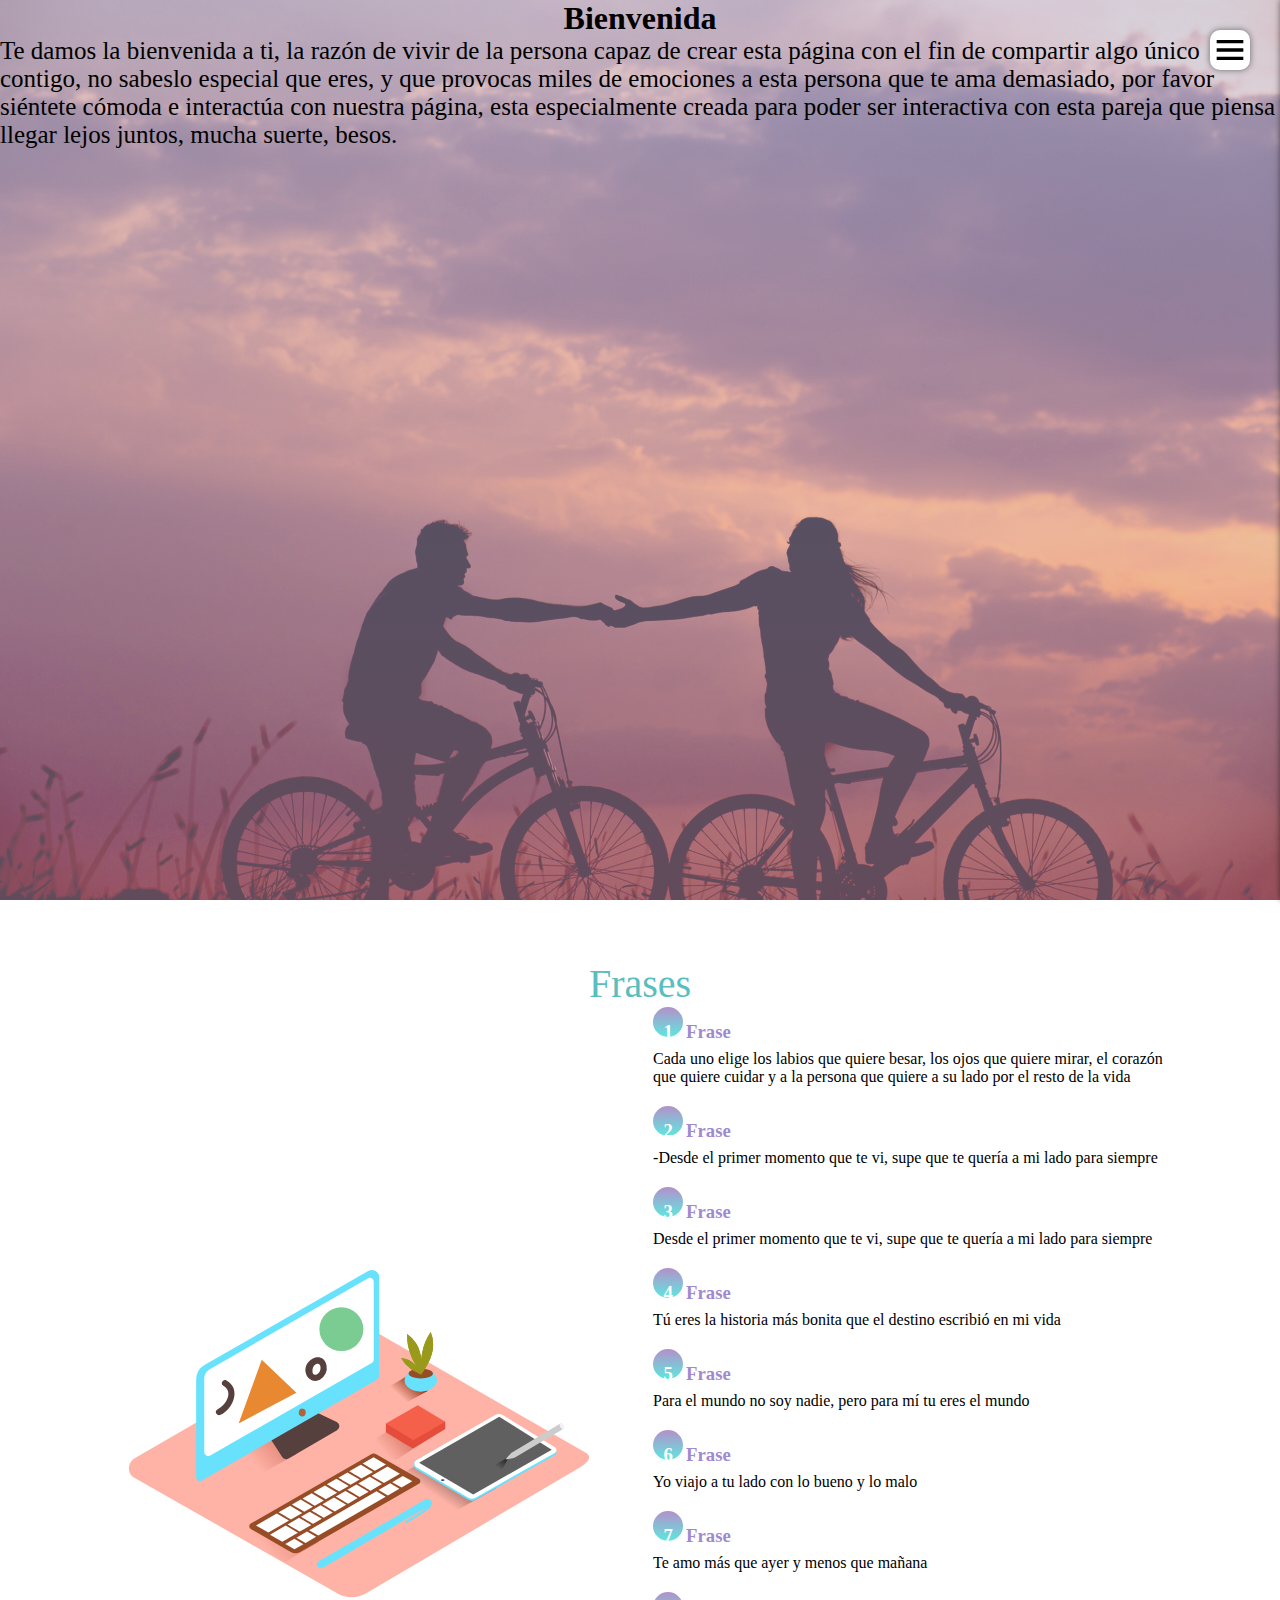
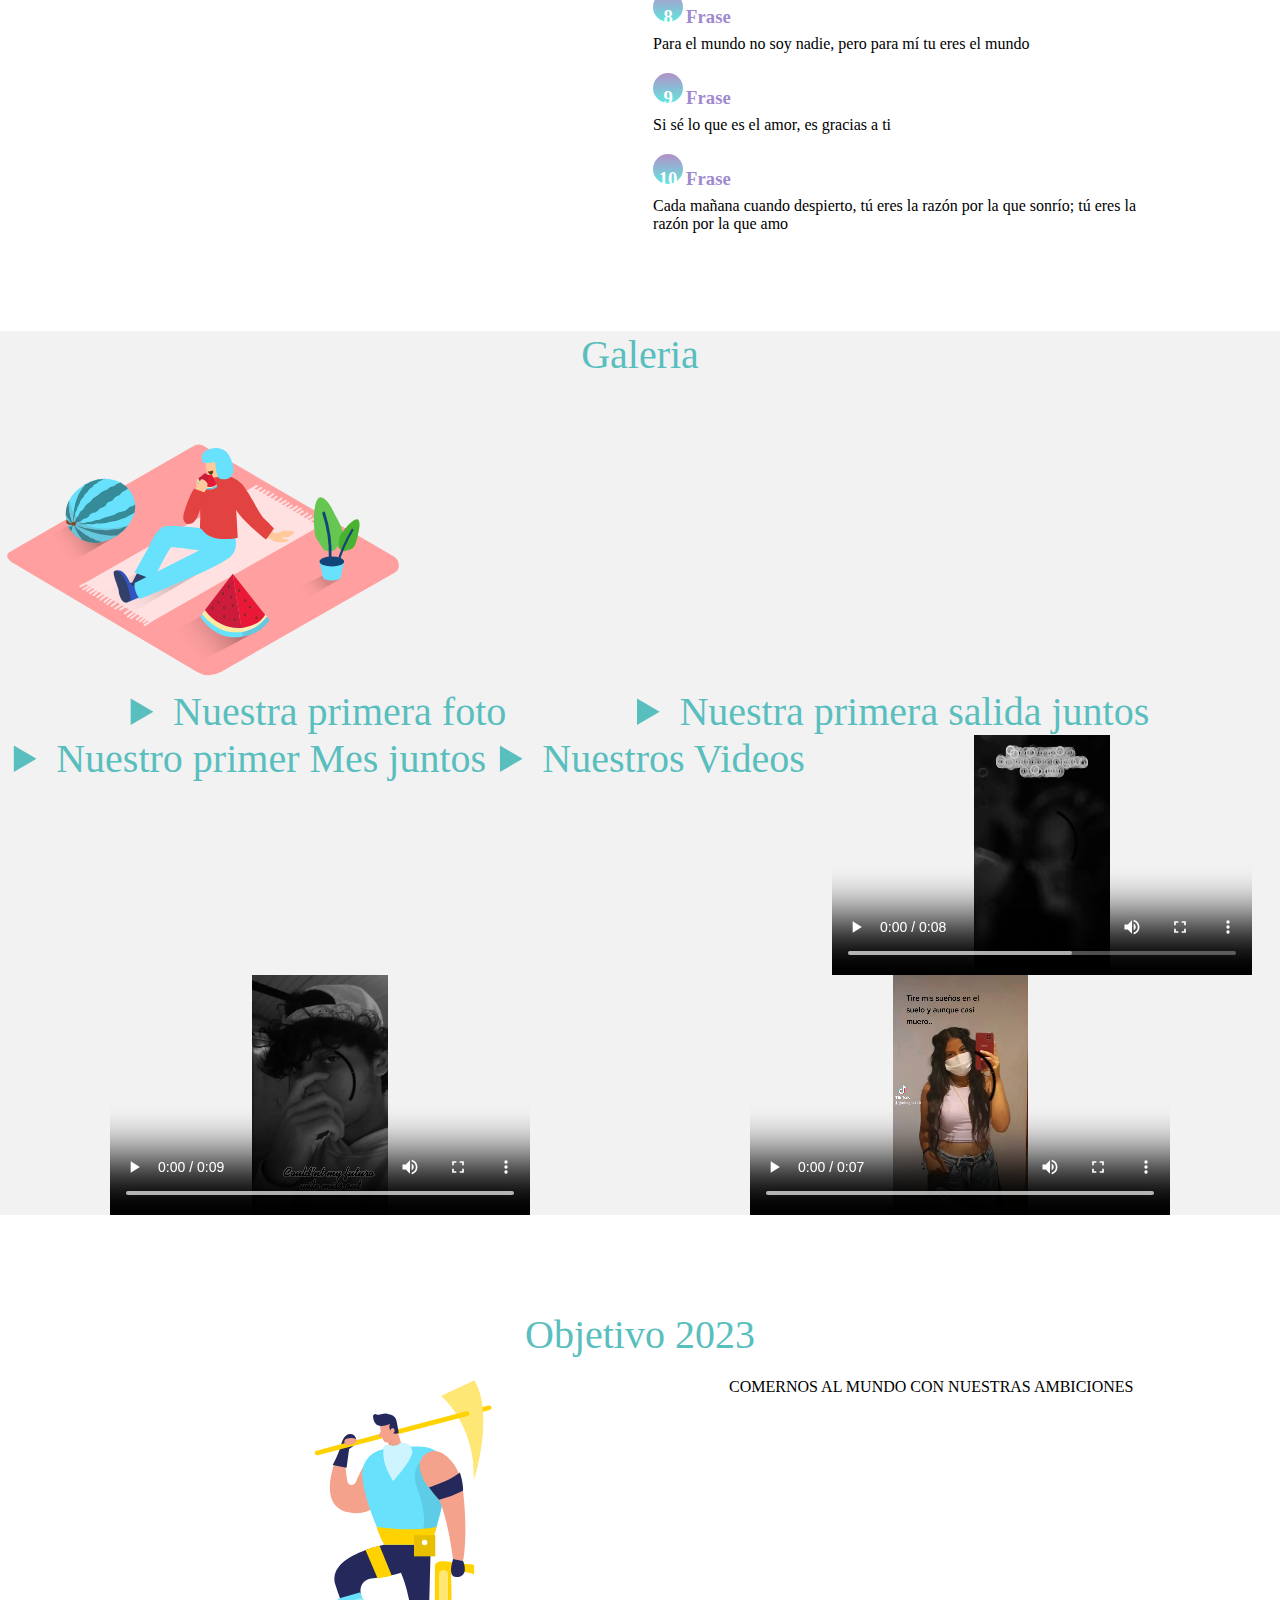
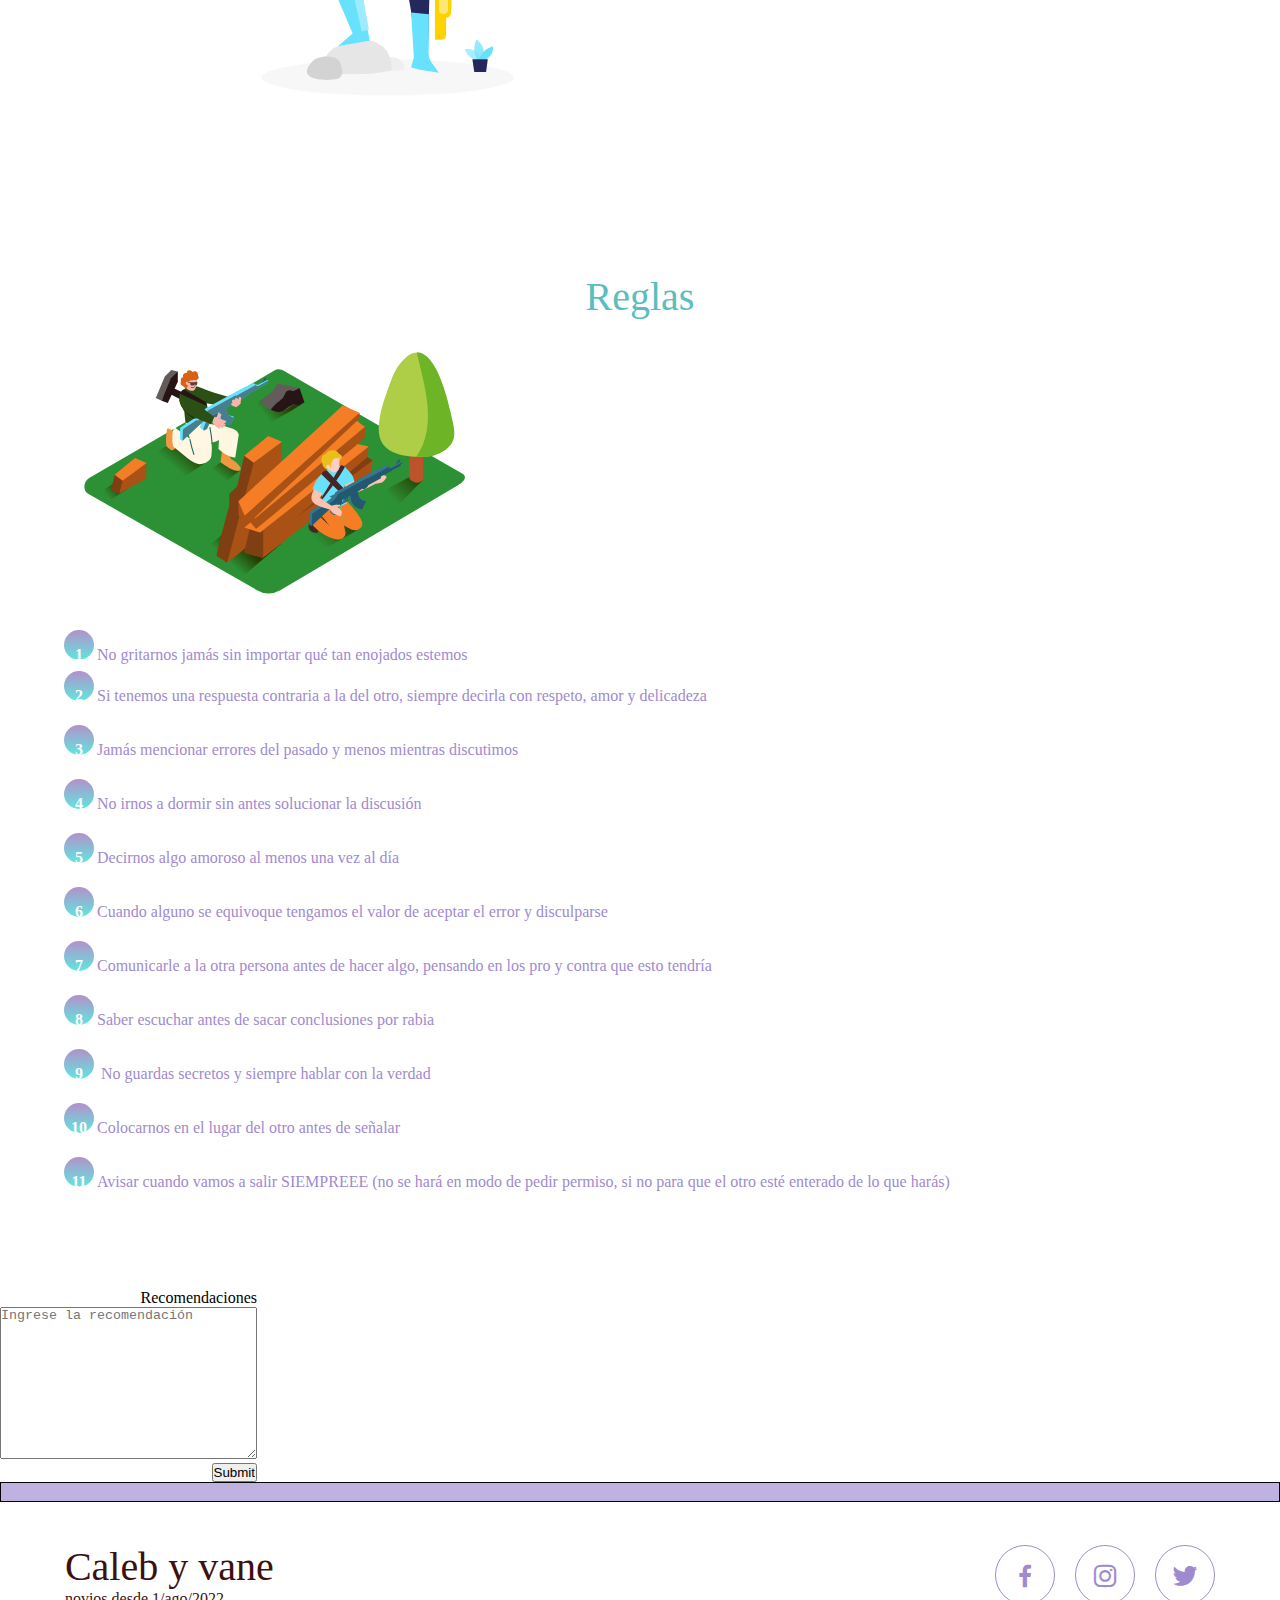
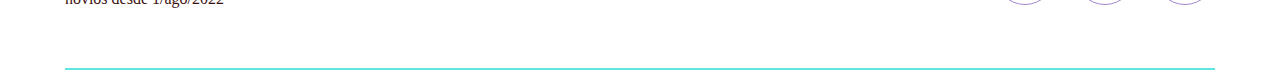
==== pagina.html @ 6cc87420 "mi primera pagina web" ====
<!DOCTYPE html>
<html lang="es">

<head>
    <title>Lo Provocado Por El Amor</title>
    <link rel="stylesheet" href="Css/styles.css">
    <link href='https://unpkg.com/boxicons@2.1.4/css/boxicons.min.css' rel='stylesheet'>
</head>

<body>
<!-- Nombre de la pagina-->
<header class="header" id="inicio">
<img src="img\menu.svg" alt="" class="menu">
<nav class="menu-navegacion ">
    
    <a href="#frases" data-text="frases">Frases</a>
    <a href="#fotos" data-text="Fotos">Fotos</a>
    <a href="#objetivos" data-text="objetivos">Objetivos</a>
    <a href="#reglas" data-text="reglas">Reglas</a>     
</nav>
<!-- Introduccion a la pagina-->  
<div class="contenedor-head" >
<h1 >Bienvenida</h1>
<p  class="copy">Te damos la bienvenida a ti, la razón de vivir de la persona capaz de crear esta página con el fin de compartir algo único contigo, no sabeslo especial que eres, y que provocas miles de emociones a esta persona que te ama demasiado, por favor siéntete cómoda e interactúa con nuestra página, esta especialmente creada para poder ser interactiva con esta pareja que piensa llegar lejos juntos, mucha suerte, besos. </p>
</div>     
</header>
<main>
    <section class="contenedor" id="frases">
        <h2 class="subtitulo"> Frases</h2>
<div class="contenedor-frases" >
        <img src="img\escritorio.svg" alt="">
        <div class="checklist-servidor">
            <div class="service">
                <h3 class="n-service"><span class="number">1</span>Frase</h3>
                <p>Cada uno elige los labios que quiere besar, los ojos que quiere mirar, el corazón que quiere cuidar y 
                a la persona que quiere a su lado por el resto de la vida</p>
            </div>
            <div class="service">
                <h3 class="n-service"><span class="number">2</span>Frase</h3>
                <p>-Desde el primer momento que te vi, supe que te quería a mi lado para siempre</p>
            </div>
            <div class="service">
                <h3 class="n-service"><span class="number">3</span>Frase</h3>
                <p>Desde el primer momento que te vi, supe que te quería a mi lado para siempre</p>
            </div>
            <div class="service">
                <h3 class="n-service"><span class="number">4</span>Frase</h3>
                <p>Tú eres la historia más bonita que el destino escribió en mi vida</p>
            </div>
            <div class="service">
                <h3 class="n-service"><span class="number">5</span>Frase</h3>
                <p>Para el mundo no soy nadie, pero para mí tu eres el mundo</p>
            </div>
            <div class="service">
                <h3 class="n-service"><span class="number">6</span>Frase</h3>
                <p>Yo viajo a tu lado con lo bueno y lo malo</p>
            </div>
            <div class="service">
                <h3 class="n-service"><span class="number">7</span>Frase</h3>
                <p>Te amo más que ayer y menos que mañana</p>
            </div>
            <div class="service">
                <h3 class="n-service"><span class="number">8</span>Frase</h3>
                <p>Para el mundo no soy nadie, pero para mí tu eres el mundo</p>
            </div>
            <div class="service">
                <h3 class="n-service"><span class="number">9</span>Frase</h3>
                <p>Si sé lo que es el amor, es gracias a ti</p>
            </div>
            <div class="service">
                <h3 class="n-service"><span class="number">10</span>Frase</h3>
                <p>Cada mañana cuando despierto, tú eres la razón por la que sonrío; tú eres la razón por la que amo</p>
            </div>
            
        </div>
</div>  
    </section>
<br>
    <section class="galery" id="portafolio">
        <h3 id="fotos" class="subtitulo">Galeria</h3>
        <img src="img\fotos.svg" alt="">
        <div class="subtitulo" id=" fotos">
            <div class="contenedor-fotos">
                <article class=>
                <details>
                <summary class="subtitulo"> Nuestra primera foto</summary>
                <img src="img\Img1.png" alt="" class="img-fotos"
                />
                </details>
                </article>
                <article class="post">
                    <details>  
                <summary class="subtitulo">Nuestra primera salida juntos</summary>
                <img src="img/img2.jpg" class="img-fotos"
                
                />
                </details>
                </article>
                <article class="post">
                <details>
                <summary class="subtitulo">Nuestro primer Mes juntos</summary>
                <img src="img/img4.jpg" class="img-fotos"/> 
                <img src="img/img3.jpg"class="img-fotos"
                /> 
                </details>
                </article>
                <article class="post">
                <details>
                <summary class="subtitulo">Nuestros Videos</summary> 
                
                    <video controls width="420" height="240">
                    <source src="/videos/edit1.mp4" type="video/mp4" />
                    <source src="/videos/edit1.wbm" type="video/webm" />
                    <source src="/videos/edit1.ogv" type="video/ogg" />
                    <img src="default.png" alt="Video no soportado" />
                    Su navegador no soporta este formato de video.
                    </video> 
                </article>
                    <br>
                    <video controls width="420" height="240">
                        <source src="/videos/edit2.mp4" type="video/mp4" />
                        <source src="/videos/edit2.wbm" type="video/webm" />
                        <source src="/videos/edit2.ogv" type="video/ogg" />
                        <img src="default.png" alt="Video no soportado" />
                    </video>
                </article>   
                    <br>
                    <video controls width="420" height="240">
                        <source src="/videos/edit3.mp4" type="video/mp4" />
                        <source src="/videos/edit3.wbm" type="video/webm" />
                        <source src="/videos/edit3.ogv" type="video/ogg" />
                        <img src="default.png" alt="Video no soportado" />
                    </video>
                </article> 
                    <br>
                    <video controls width="420" height="240">
                        <source src="/videos/edit4.mp4" type="video/mp4" />
                        <source src="/videos/edit4.wbm" type="video/webm" />
                        <source src="/videos/edit4.ogv" type="video/ogg" />
                        <img src="default.png" alt="Video no soportado" />
                    </video>
                </article>   
                </details>

            </div>

        </div>

    </section>
<br>
<section class="imagen-light">
<img src="img\cerrar.svg" alt="" class="cerrar">
<img src="" alt="" class="agregar-imagen">
    </section>
<br>
<section class="contenedor" id="alcanzar">
    <h3 id="objetivos" class="subtitulo">Objetivo 2023</h3>
    <div class="contenedor-objetivo">
        <img src="img\objetivo.svg" alt="">
        <div >
        <p>
            COMERNOS AL MUNDO CON NUESTRAS AMBICIONES
        </p>
        </div>
    </div>

    </section>
<br>
    <section class="contenedor" id="reglas">
        <h2 class="subtitulo"> Reglas</h2>
        <img src="img\Reglas.svg" alt="">
        <div class="contenedor-regalas">
            <p class="n-reglas"><span class="number">1</span>No gritarnos jamás sin importar qué tan enojados estemos  </p>
        </div>
        <div class="reglas">
            <p class="n-reglas"><span class="number">2</span>Si tenemos una respuesta contraria a la del otro, siempre decirla con respeto, amor y delicadeza</p>
        </div>
        <div class="reglas">
            <p class="n-reglas"><span class="number">3</span>Jamás mencionar errores del pasado y menos mientras discutimos </p>
        </div>
        <div class="reglas">
            <p class="n-reglas"><span class="number">4</span>No irnos a dormir sin antes solucionar la discusión</p>
        </div>
        <div class="reglas">
            <p class="n-reglas"><span class="number">5</span>Decirnos algo amoroso al menos una vez al día </p>
        </div>
        <div class="reglas">
            <p class="n-reglas"><span class="number">6</span>Cuando alguno se equivoque tengamos el valor de aceptar el error y disculparse </p>
        </div>
        <div class="reglas">
            <p class="n-reglas"><span class="number">7</span>Comunicarle a la otra persona antes de hacer algo, pensando en los pro y contra que esto tendría </p>
        </div>
        <div class="reglas">
            <p class="n-reglas"><span class="number">8</span>Saber escuchar antes de sacar conclusiones por rabia </p>
        </div>
        <div class="reglas">
            <p class="n-reglas"><span class="number">9</span> No guardas secretos y siempre hablar con la verdad</p>
        </div>
        <div class="reglas">
            <p class="n-reglas"><span class="number">10</span>Colocarnos en el lugar del otro antes de señalar </p>
        </div>
        <div class="reglas">
        <p class="n-reglas"><span class="number">11</span>Avisar cuando vamos a salir SIEMPREEE (no se hará en modo de pedir permiso, si no para que el otro esté enterado de lo que harás)</p>
        </div>
    </section>
<br>
    <form action="/formulario" method="post">
        <label for="recomendacion">Recomendaciones</label>
        <br>
        <textarea name="recomendacion" placeholder="Ingrese la recomendación" id="recomendacion" cols="30" rows="10"></textarea>
        <br>
        <input type="submit">
    </form>

</main>



<!-- Pie de foto-->
<footer id="contacto">
    <div class="contenedor footer-content">
        <div class="contact-us">
            <h2 class="brand">Caleb y vane</h2>
            <p>novios desde 1/ago/2022</p>
        </div>
        <div class="social-media">
<a href="*/" class="social-media-icon">
<i class='bx bxl-facebook'></i>
</a>
<a href="*/" class="social-media-icon">
<i class='bx bxl-instagram' ></i>
</a>
<a href="*/" class="social-media-icon">
<i class='bx bxl-twitter'></i>
</a>
        </div>
    </div>
    <div class="line"></div>
</footer>
<script src="js/menu.js"></script>
<script src="js/lightbox.js"></script>
</body>

</html>
---- Css/styles.css ----
body{
    background-image: url(https://thumbs.dreamstime.com/b/fondo-para-el-dise%C3%B1o-gr%C3%A1fico-forma-del-modelo-al-azar-movimiento-web-y-color-113807045.jpg);
    padding: 0;
    margin: 0;
} 
/* Footer*/ 
footer{
    background:rgba(159, 138, 208, 0.664) ;
    padding-bottom: 0.1px;
    display: inline-block;
    bottom: 0;
    width: 100%;
    height: 20px;
    border: 1px solid #000;
}
.footer-content{
    display: flex;
    justify-content: space-between;
    align-items: center;
    flex-wrap: wrap;
    padding-top: 60px;
    padding-bottom: 40px;
}
.contact-us{
    width: 40%;
    color: rgb(61, 16, 16);
}
.brand{
    font-weight: 500;
    font-size: 40px;
}
.brand+p{
    font-weight: 500; 
}
.social-media{
    width: 50%;
    display: flex;
    justify-content: flex-end;
}
.social-media-icon{
    display: inline-block;
    margin-left: 20px;
    width:60px ;
    height: 60px;
    border: 1px solid #9f8ad0;
    border-radius: 50%;
    text-align: center;
    color: #9f8ad0;
}
.social-media-icon :hover{
    background: #5ee7df;
    color: #5ee7df;
}
.social-media-icon i{
    font-size: 30px;
    line-height: 60px;
}
.line{
    width: 90%;
    max-width: 1200px;
    margin: 0 auto;
    height: 2px;
    background: #5ee7df;
    margin-bottom: 60px; 
}
form{
    text-align: right;
    float: left;
}
*{
margin: 0;
padding: 0;
box-sizing: border-box;
}
.contenedor{
    width: 90%;
    max-width: 1200px;
    overflow: hidden;
    margin: auto;
    padding: 60px 0;
}
header{
    height: 100vh;  
    background-image: linear-gradient(to top, rgba(251, 194, 235, 0.39) 0%, #a6c0ee73 100%),url(../img/iniciopa.jpg);
    background-repeat: no-repeat;
    background-size: cover;
    background-attachment: fixed;
    background-position: center;
}
.contenedor-head{
    display: flex;
    justify-content: space-evenly;
    align-items: center;
    flex-wrap: wrap;
}
.head{
text-align: center;
padding: 0;
height: 100%;
display: flex;
justify-content:center ;
align-items: center;
}
.menu{
    z-index: 10;
    position: fixed;
    top: 30px;
    right: 30px;
    background: #fff;
    width: 40px;
    cursor: pointer;
    border-radius: 10px;
    box-shadow: 0 0 6px rgb(0, 0, 0, .5);
}
.menu-navegacion{
    position: fixed;
    top: 0;
    right: 0;
    width: 30vw;
    height: 100%;
    background-image: linear-gradient(to top, rgba(152, 144, 227, 0.507) 0%, #b1f4cf59 100%);
    flex-direction: column;
    display: flex;
    justify-content: space-evenly;
    align-items: center;
    transition: transform .3s ease-in-out ;
    transform: translate(100%);
    box-shadow: 0 0 6px rgb(0, 0, 0, .5);
}
.spread{
    transform: translate(0);
}


.menu-navegacion a{
    color: rgb(96, 21, 156);
    text-decoration: none;

}
.titulo{
    font-size: 60px;
    margin-bottom: 15opx;
    
}
.copy{
    font-weight: 300;
    font-size: 25px;
}

.subtitulo{
    text-align: center;
    font-weight: 300;
    color: rgb(89, 190, 190);
    font-size: 40px;
}
/* Frases*/

.contenedor-frases{
    display: flex;
    justify-content: space-evenly;
    align-items: center;
    flex-wrap: wrap;
}
.contenedor-frases img{
    width: 500px;
}
.checklist-servidor{
width: 45%;
}
.service{
    margin-bottom: 20px;

}
.n-service{
    margin-bottom: 7px;
    color: #9f8ad0;
}
.cerrar{
    position: absolute;
    top: 15px;
    right: 15px;
    width: 40px;
    cursor: pointer;
}
/* Reglas*/ 
.reglas{
    margin-bottom: 20px; 
}
.n-reglas{
    margin-bottom: 7px;
    color: #9f8ad0;
}
.number{
    display: inline-block;
    background-image: linear-gradient(to top, #5ee7df 0%, #b490ca 100%);
    width: 30px;
    height: 30px;
    color: #fff;
    text-align: center;
    border-radius: 50px;
    font-weight: 700;
    line-height: 50px;
    margin-right: 3px;
}


/* imagenes*/ 
.galery{
    background: #f2f2f2;

}
.contenedor-fotos{
display: flex;
justify-content: space-evenly;
flex-wrap: wrap;
}
.contenedor-fotos img{
    width: 30%;
    display: block;
    margin-bottom: 15px;
    box-shadow: 0 0 6px rgb(0, 0, 0, .5);
    cursor: pointer;
}
.imagen-light{
    position: fixed;
    background: rgb(0, 0, 0, .5);
    width: 100%;
    height: 100%;
    top: 0;
    left: 0;
    display: flex;
    justify-content: center;
    align-items: center;
    transform: translate(100%);
    transition: transform .2s ease-in-out;

}
.show{
    transform: translate(0);
}
.agregar-imagen{
    object-fit: cover;
    width: 60%;
    border-radius: 10px;
    transform: scale(0);
    transition: transform .3s .2s;
}
.img-fotos{
object-fit: cover;
width: 30%;
display: block;
margin-bottom: 15px;
box-shadow: 0 0 6px rgb(0, 0, 0, .5);
cursor: pointer;
}
.showImage{
    transform: scale(1);
}
/* Objetivos*/ 
.contenedor-objetivo{
display: flex;
justify-content: space-evenly;
flex-wrap: wrap;
}
.contenedor-objetivo img{
    width: 500px;
    text-align: center;
}
.contenedor-objetivo p{
    display: inline-block;
    margin-top: 20px;
    width: 100%;
    font-weight: 400;
}

@media screen and(max-width:800px) {
    .menu-navegacion{
        width: 50vw;
    }
    .titulo{
        font: size 40px; ;

    }
    .contenedor-frases img{
        width: 40%;
        margin-bottom: 40px;
    }
    .checklist-servidor{
        width: 80%;
    }
    .service{
        margin-bottom: 30px;
    }
    .agregar-imagen{
        width: 30%;
    }
    .img-fotos{
        width: 45%;
    }
    .contenedor-objetivo{
        width:80% ;
    }
    .contenedor-frases{
        width: 50%;
    }
    .footer-content{
    justify-content: center;
    }
    .social-media{
        width: 80%;
        justify-content: space-evenly;

    }
    .social-media i{
        margin-left: 0;

    }
    .social-media-icon{
        margin-left: 0;
    }
    .contact-us{
        text-align: center;
        width: 80%;
        margin-bottom: 40px;
    }
}
@media screen and(max-width: 500px) {
    .menu-navegacion{
        width: 65vw;
    }
    .menu{
    top: 20px;
    right: 20px; 
    }
    .titulo{
        font: size 30px;;
    }
    .agregar-imagen{
        width: 95%;
    }
    .img-fotos{
        width: 95%;
    }
    .social-media{
        width: 100%;
    }
    .contact-us{
        width: 90%;
    }
}
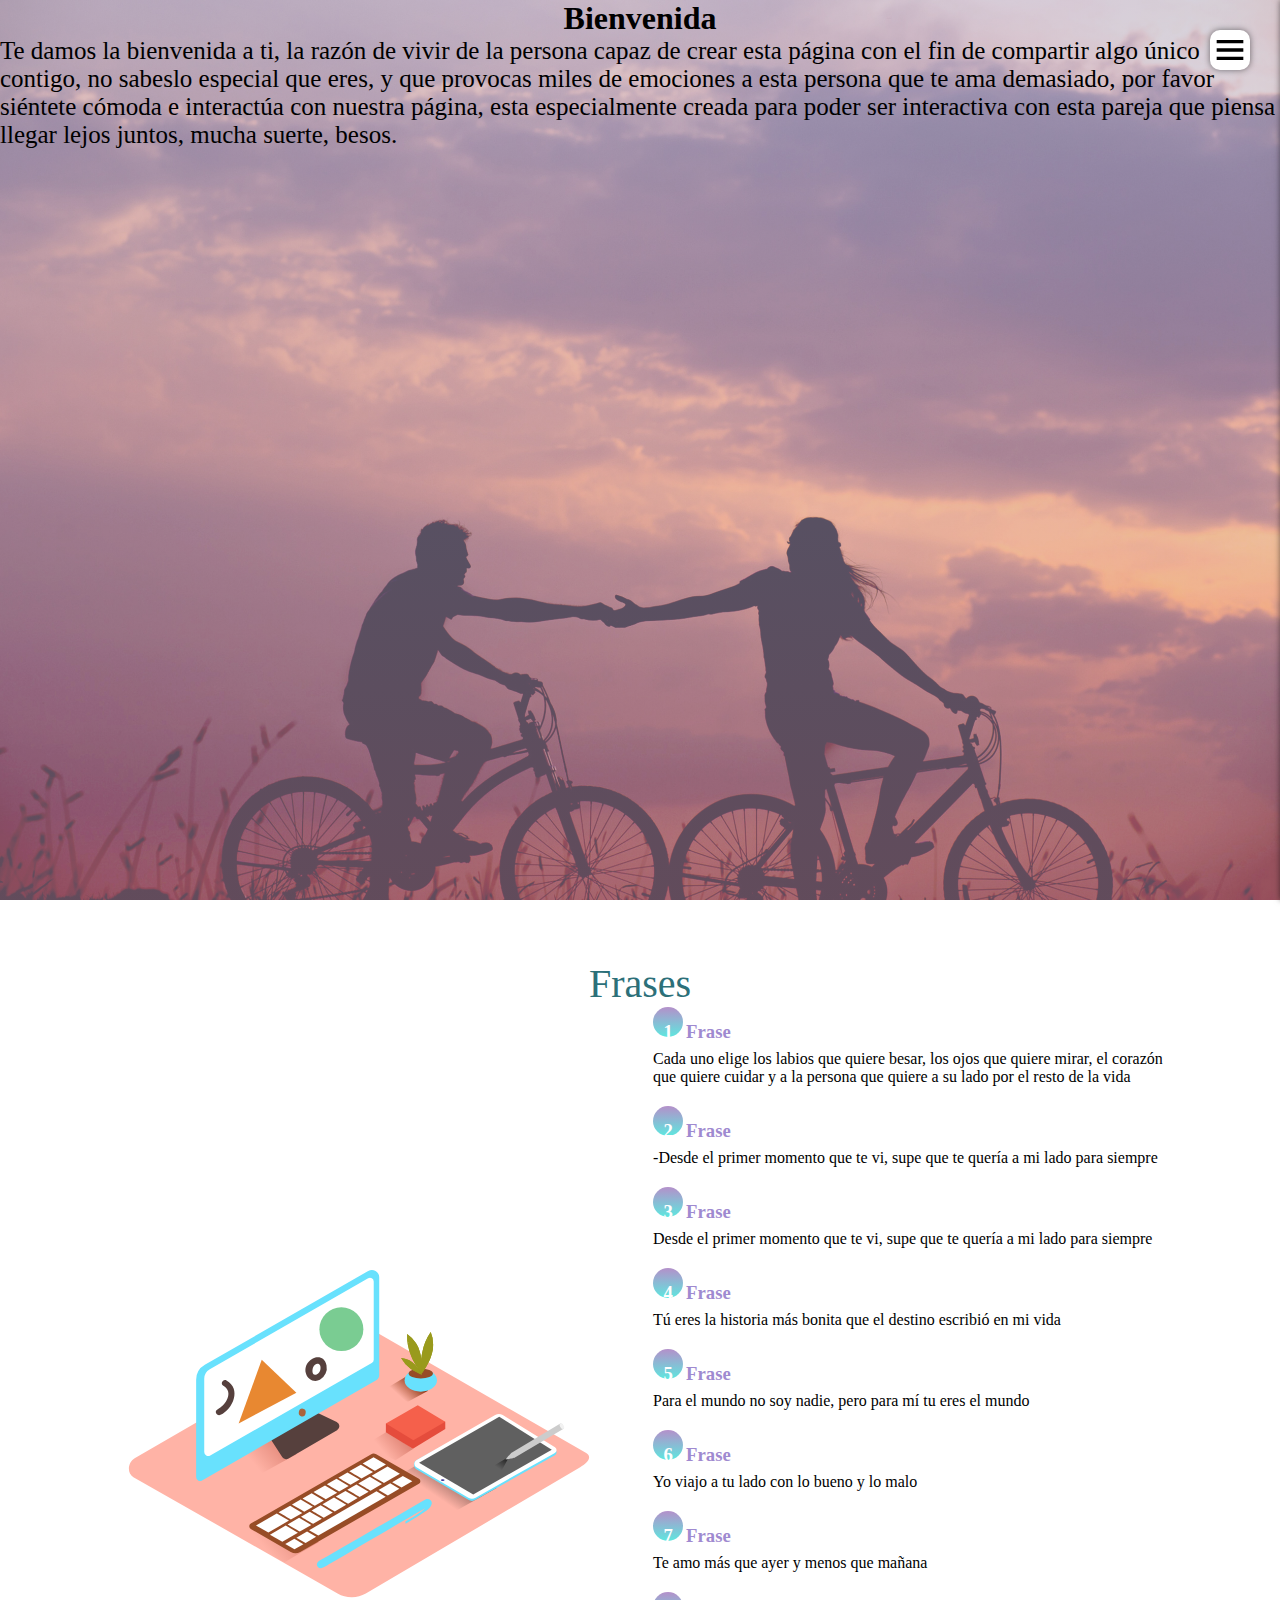
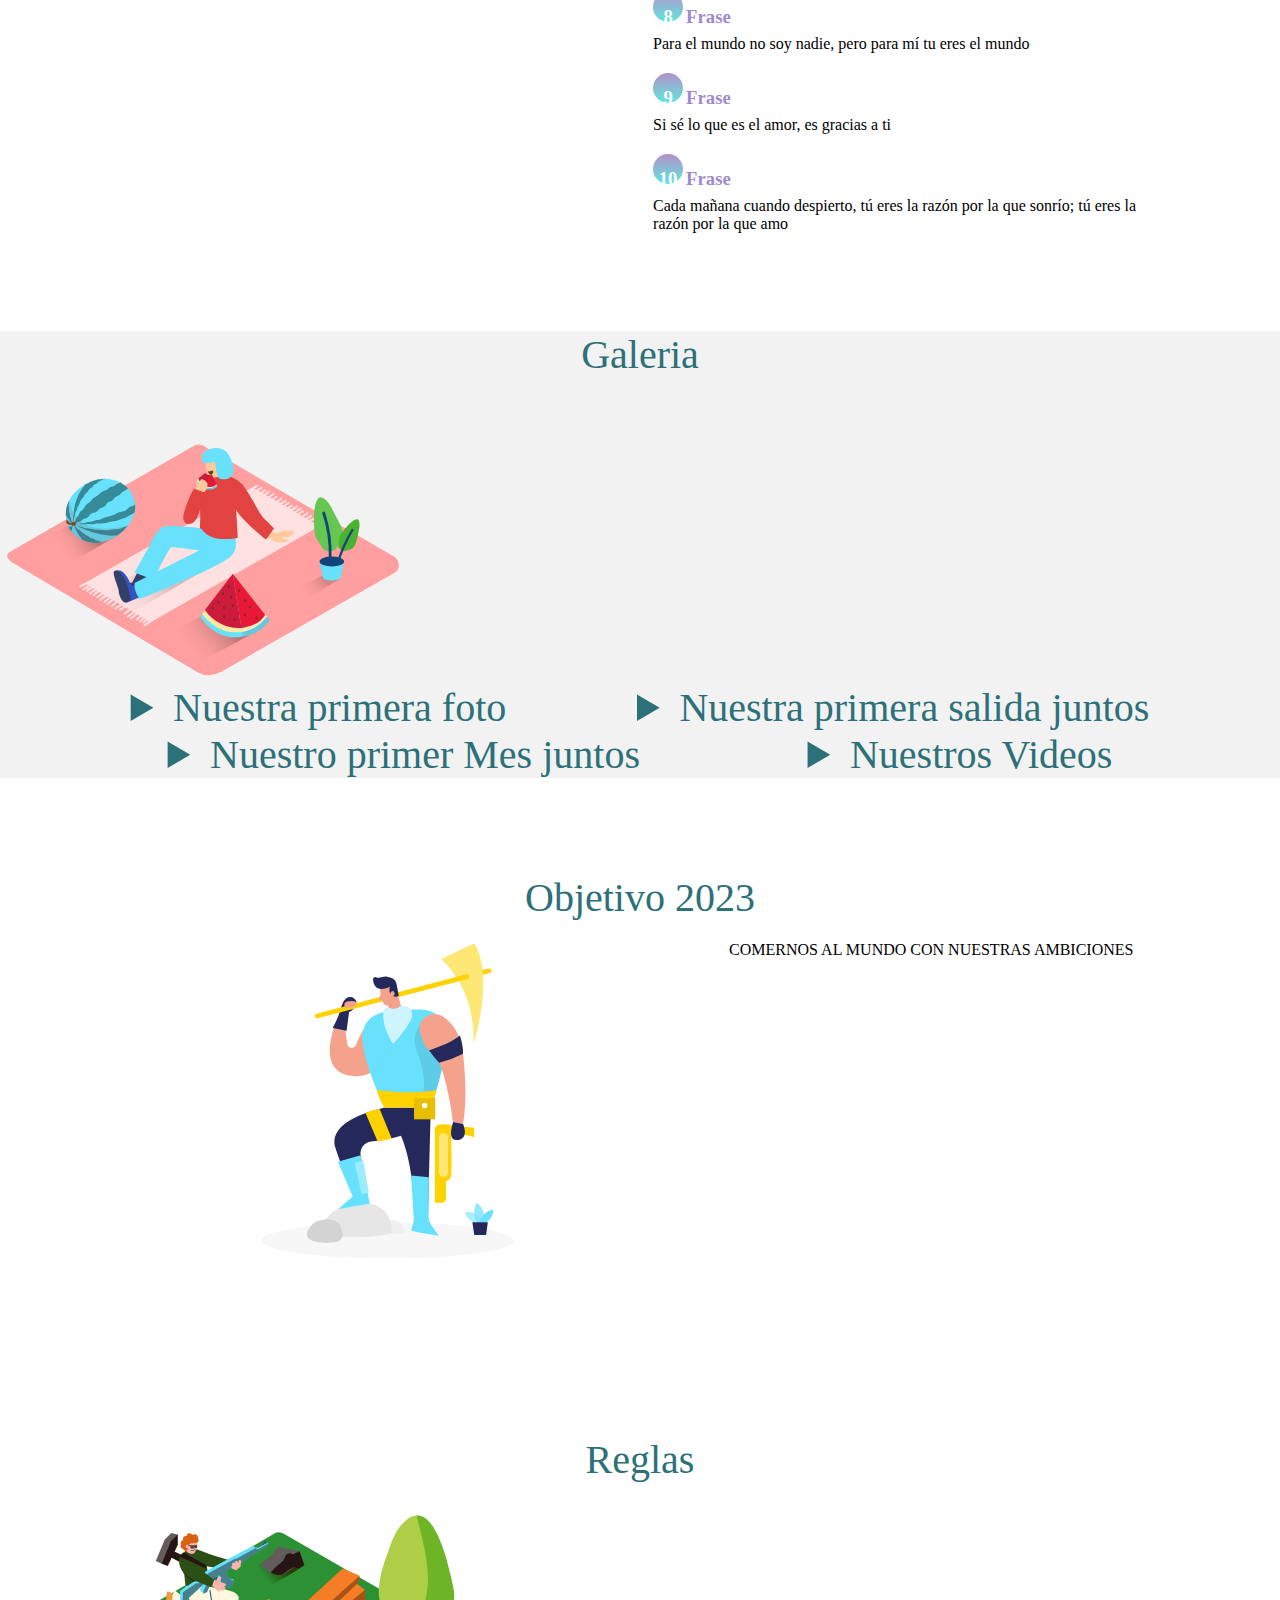
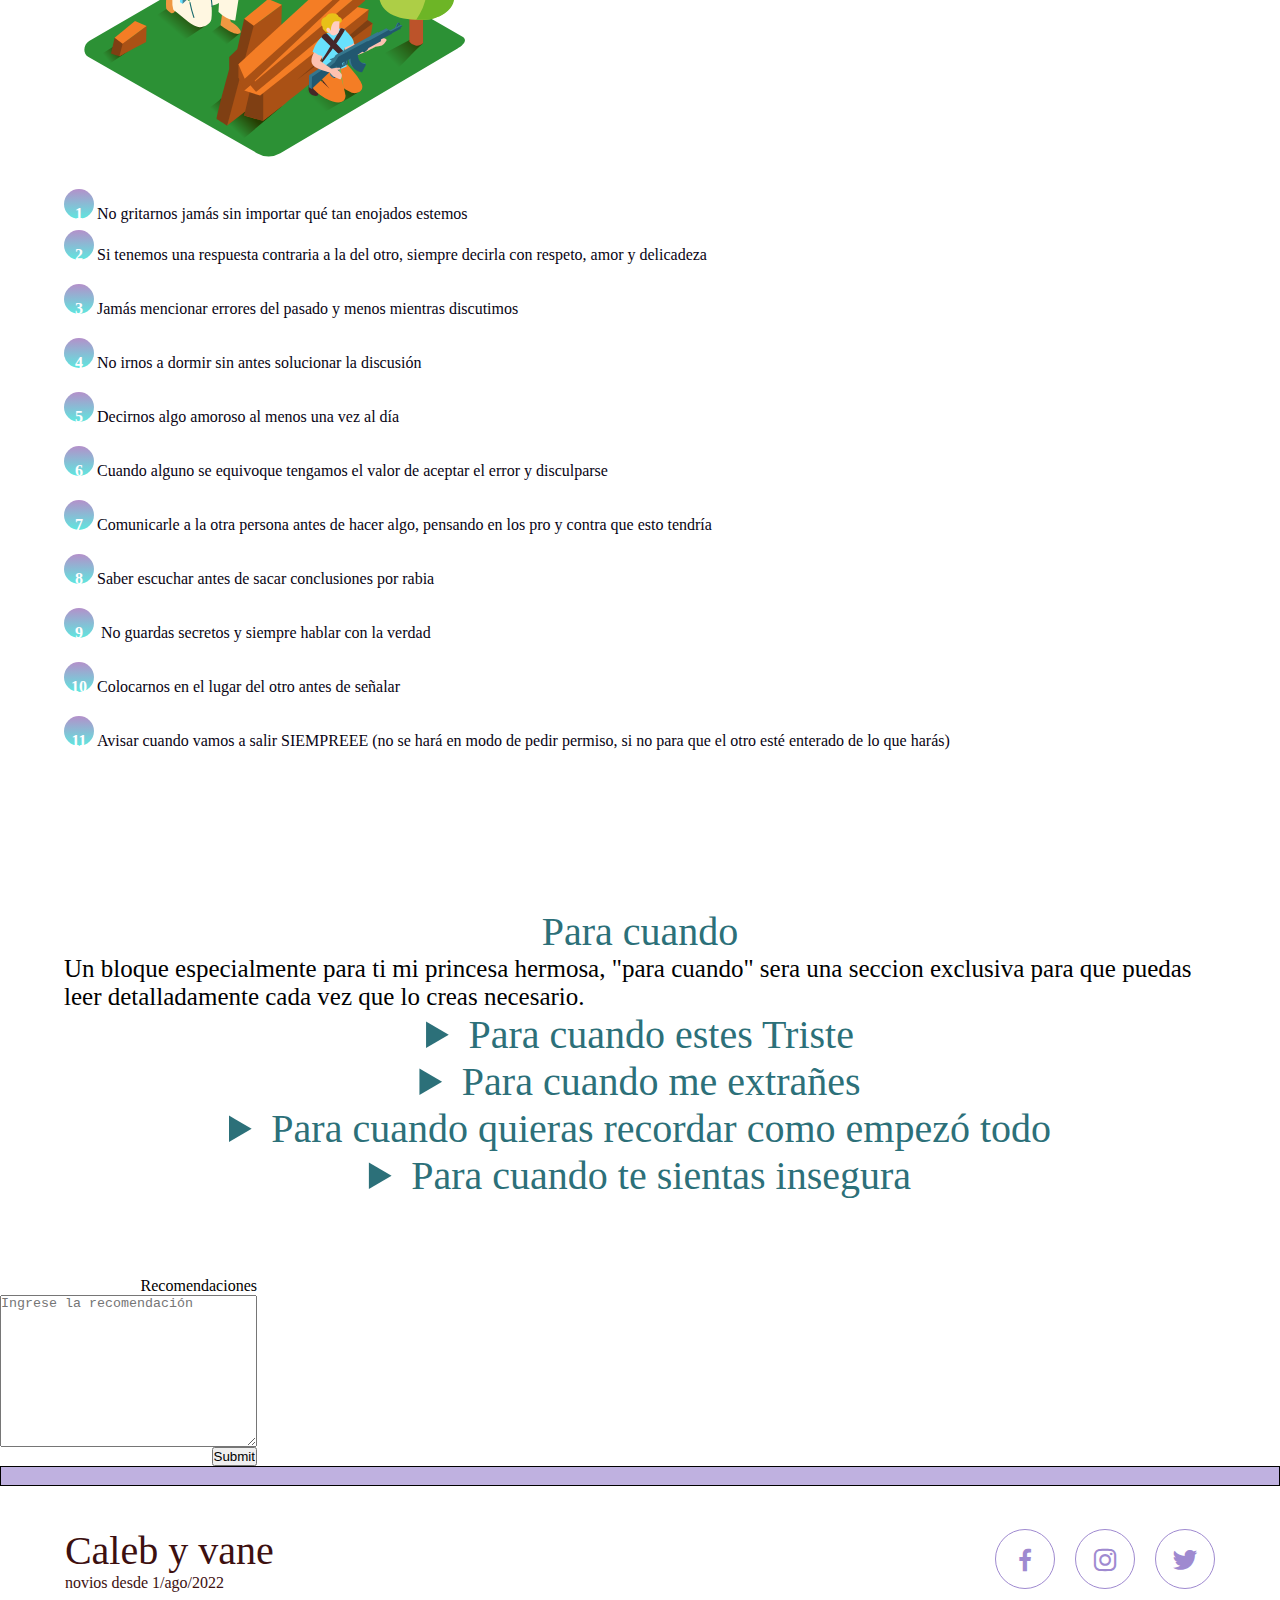
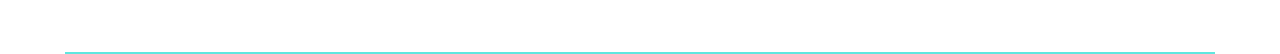
==== commit 2e4a17d1: "esto es lo nuevo" ====
--- a/pagina.html
+++ b/pagina.html
@@ -1,6 +1,5 @@
-<!DOCTYPE html>
-<html lang="es">
-
+<!DOCTYPE html PUBLIC "-//W3C//DTD XHTML 1.0 Transitional//EN" "http://www.w3.org/TR/xhtml1/DTD/xhtml1-transitional.dtd">
+<html xmlns="http://www.w3.org/1999/xhtml">
 <head>
     <title>Lo Provocado Por El Amor</title>
     <link rel="stylesheet" href="Css/styles.css">
@@ -17,6 +16,7 @@
     <a href="#fotos" data-text="Fotos">Fotos</a>
     <a href="#objetivos" data-text="objetivos">Objetivos</a>
     <a href="#reglas" data-text="reglas">Reglas</a>     
+    <a href="#cuando" data-text="cuando">Para Cuando</a>     
 </nav>
 <!-- Introduccion a la pagina-->  
 <div class="contenedor-head" >
@@ -108,36 +108,30 @@
                 <details>
                 <summary class="subtitulo">Nuestros Videos</summary> 
                 
-                    <video controls width="420" height="240">
-                    <source src="/videos/edit1.mp4" type="video/mp4" />
-                    <source src="/videos/edit1.wbm" type="video/webm" />
-                    <source src="/videos/edit1.ogv" type="video/ogg" />
-                    <img src="default.png" alt="Video no soportado" />
-                    Su navegador no soporta este formato de video.
+                    <video class="video" controls width="420" height="240">
+                    <source src="edit1.mp4" type="video/mp4" />
+                    <source src="edit1.wbm" type="video/webm" />
+                    <source src="edit1.ogv" type="video/ogg" />
                     </video> 
-                </article>
+                
                     <br>
-                    <video controls width="420" height="240">
-                        <source src="/videos/edit2.mp4" type="video/mp4" />
-                        <source src="/videos/edit2.wbm" type="video/webm" />
-                        <source src="/videos/edit2.ogv" type="video/ogg" />
-                        <img src="default.png" alt="Video no soportado" />
+                    <video class="video" controls width="420" height="240">
+                        <source src="/edit2.mp4" type="video/mp4" />
+                        <source src="/edit2.wbm" type="video/webm" />
+                        <source src="/edit2.ogv" type="video/ogg" />
+                    </video class="video" > 
+                    <br>
+                    <video class="video" controls width="420" height="240">
+                        <source src="/edit3.mp4" type="video/mp4" />
+                        <source src="/edit3.wbm" type="video/webm" />
+                        <source src="/edit3.ogv" type="video/ogg" />
                     </video>
-                </article>   
+                
                     <br>
-                    <video controls width="420" height="240">
-                        <source src="/videos/edit3.mp4" type="video/mp4" />
-                        <source src="/videos/edit3.wbm" type="video/webm" />
-                        <source src="/videos/edit3.ogv" type="video/ogg" />
-                        <img src="default.png" alt="Video no soportado" />
-                    </video>
-                </article> 
-                    <br>
-                    <video controls width="420" height="240">
-                        <source src="/videos/edit4.mp4" type="video/mp4" />
-                        <source src="/videos/edit4.wbm" type="video/webm" />
-                        <source src="/videos/edit4.ogv" type="video/ogg" />
-                        <img src="default.png" alt="Video no soportado" />
+                    <video class="video" controls width="420" height="240">
+                        <source src="/edit4.mp4" type="video/mp4" />
+                        <source src="/edit4.wbm" type="video/webm" />
+                        <source src="/edit4.ogv" type="video/ogg" />
                     </video>
                 </article>   
                 </details>
@@ -201,6 +195,40 @@
         </div>
         <div class="reglas">
         <p class="n-reglas"><span class="number">11</span>Avisar cuando vamos a salir SIEMPREEE (no se hará en modo de pedir permiso, si no para que el otro esté enterado de lo que harás)</p>
+        </div>
+    </section>
+<br>
+    <section class="contenedor">
+        <h2  class="subtitulo" id="cuando">Para cuando </h2>
+        <p class="copy"  >Un bloque especialmente para ti mi princesa hermosa, "para cuando" sera una seccion exclusiva para que puedas leer detalladamente cada vez que lo creas necesario.</p>
+        <div class="contenedor-Cuando" >
+            <article>
+                <details>
+                    <summary class="subtitulo">Para cuando estes Triste</summary>
+                    <p class="copy" >Recuerda que para Caleb Manuel eres lo mejor que le ha podido pasar en lo que lleva en su vida, sí, no le gusta mencionar su nombre, pero el hecho de que tu a veces los digas haces que le agarre un poco de cariño,si TÚ pequeña consentida, eres tan preciosa, consentida, tan... no se, cuando se trata de describirtees algo muy complejo porque resulta que la perfeccion que irradias es tan incompresible, pero alegrate porque tal vez eneste momento no estés de la mejor manera, pero recuerda que hay muchas personas que te aman que esperan que te encuentres bieny sobre todo la persona que te escribió esto con el unico fin de cuando no esté cerca tuyo puedas leer esto, y no estar bien del todo porque seria mentir, perosi un poco mejor, recuerda que la felicidad tuya es la de el, asi que por favor sonrie mi pequeña vane. </p>
+                </details>
+            </article>
+            <article>
+                <details>
+                    <summary class="subtitulo">Para cuando me extrañes</summary>
+                    <p class="copy" >Piensa que la distancia solo es eso (distancia), es lo unico que nos separará por este momento, aunque no nos tengamos en nuestros brazos,sabes que nos tenemos en nuestros corazones, y que eso no permitirá que lo que tenemos siga creciendo más y más, sí, a mi también me damiedo el caminar sin ti, y pensar que estás lejos, y la ansiedad de no poder tocarte y sentir tu cuerpo con el mio, pero recuerda lo que nos hemospropuesto para superar esto, y que la distancia no es para siempre, pronto nos reiremos de esto y diremos "lo logramos" , asi que animo y prometete a timisma que seguiras caminando conmigo incluso de donde estás. </p>
+                </details>
+            </article>
+            <article>
+                <details>
+                    <summary class="subtitulo">Para cuando quieras recordar como empezó todo</summary>
+                    <img src="/img/Imagen de WhatsApp 2023-01-28 a las 19.13.58.jpg" alt="" class="img-fotos">
+                    <p class="copy" > Mira, estoy muy agradecido que hayas guardado esta imagen, el inicio de la linda historia que estamos escribiendo, quien iba a pensarque todo iba empezar de esa manera, pero que agradecido me siento de la vida que te haya puesto en mi vida, como olvidar cuando te dejé sinpalabras jaja, y como la niña "simple" se fue convirtiendo en la niña amorosa, que cada dia me hace sentir el hombre mas especial en el mundo, a veces siento que arriegarme fue lo mejor que hice, porque no pensé que la niña linda de que aparecia ahi me iba a responder, pero bueno aqui estamos.</p>
+                </details>
+            </article>
+            <article>
+                <details>
+                    <summary class="subtitulo" >Para cuando te sientas insegura</summary>
+                    <p class="copy" >recuerda que para tu novio eres una chica espectacular que cuando está contigo disfruta demasiado el poder verte tal cual como eres, preciosa, con el tamaño perfecto y con un cuerpo que uff,
+yo se que nunca me has querido prometer que te aceptaras como eres, pero con esto subido en esta pagina, cada vez que lo leas vas hacerle entender a tu subconciente que te debes aceptar tal cual como eres, un niña muy inteligente capaz de muchas cosas, yo confio en ti, por favor tu confia en ti misma, te lo he dicho y te lo volveré a decir eres la mejor, procura amarte asi como yo te amo, y cree en ti, que desde cualquier rincon en el mundo en el que me encuentre siempre voy a estar ayudandote en cualquier cosa asi que trabajaremos juntos si es necesario, pero de que juntos logramos que te aceptes, lo haremos.  </p>
+                </details>
+            </article>
+
         </div>
     </section>
 <br>
@@ -239,6 +267,7 @@
 </footer>
 <script src="js/menu.js"></script>
 <script src="js/lightbox.js"></script>
+<script></script>
 </body>
 
 </html>--- a/Css/styles.css
+++ b/Css/styles.css
@@ -150,7 +150,7 @@
 .subtitulo{
     text-align: center;
     font-weight: 300;
-    color: rgb(89, 190, 190);
+    color: rgb(44, 112, 121);
     font-size: 40px;
 }
 /* Frases*/
@@ -188,7 +188,7 @@
 }
 .n-reglas{
     margin-bottom: 7px;
-    color: #9f8ad0;
+    color: #080313;
 }
 .number{
     display: inline-block;
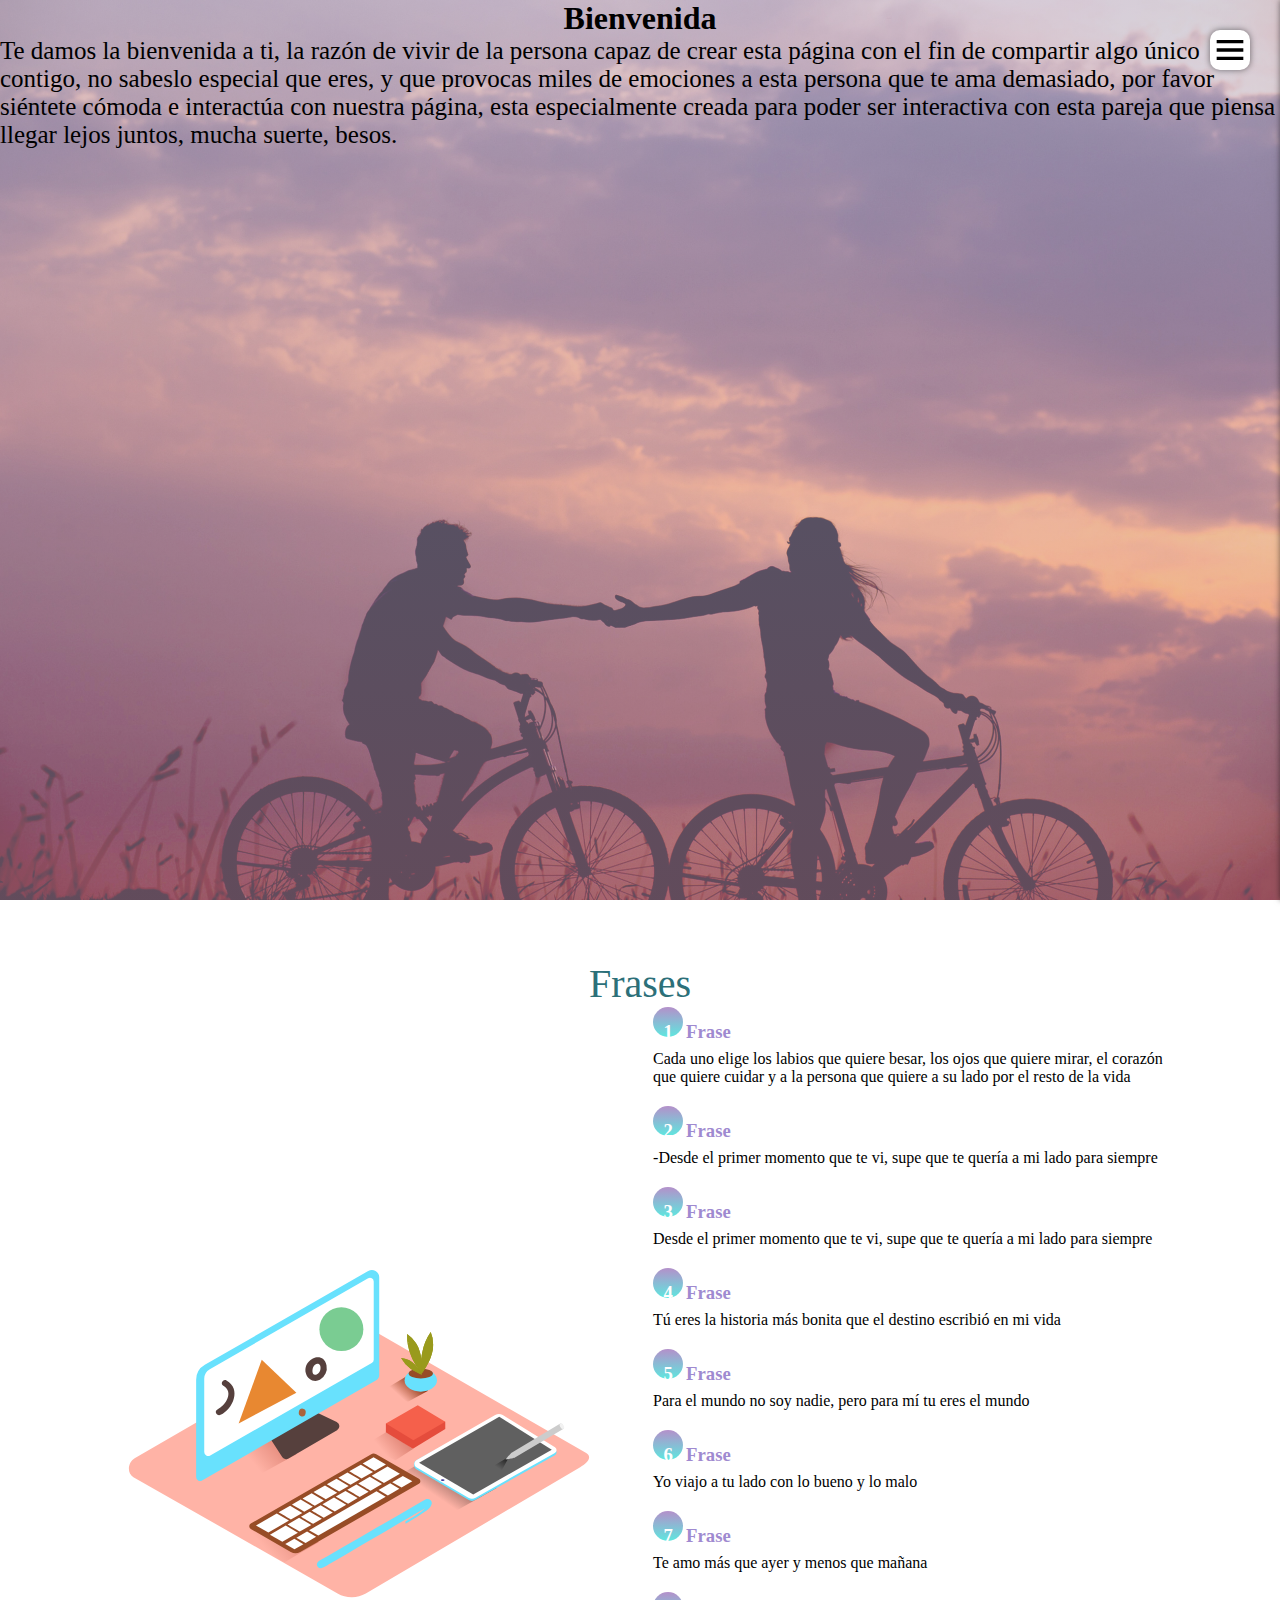
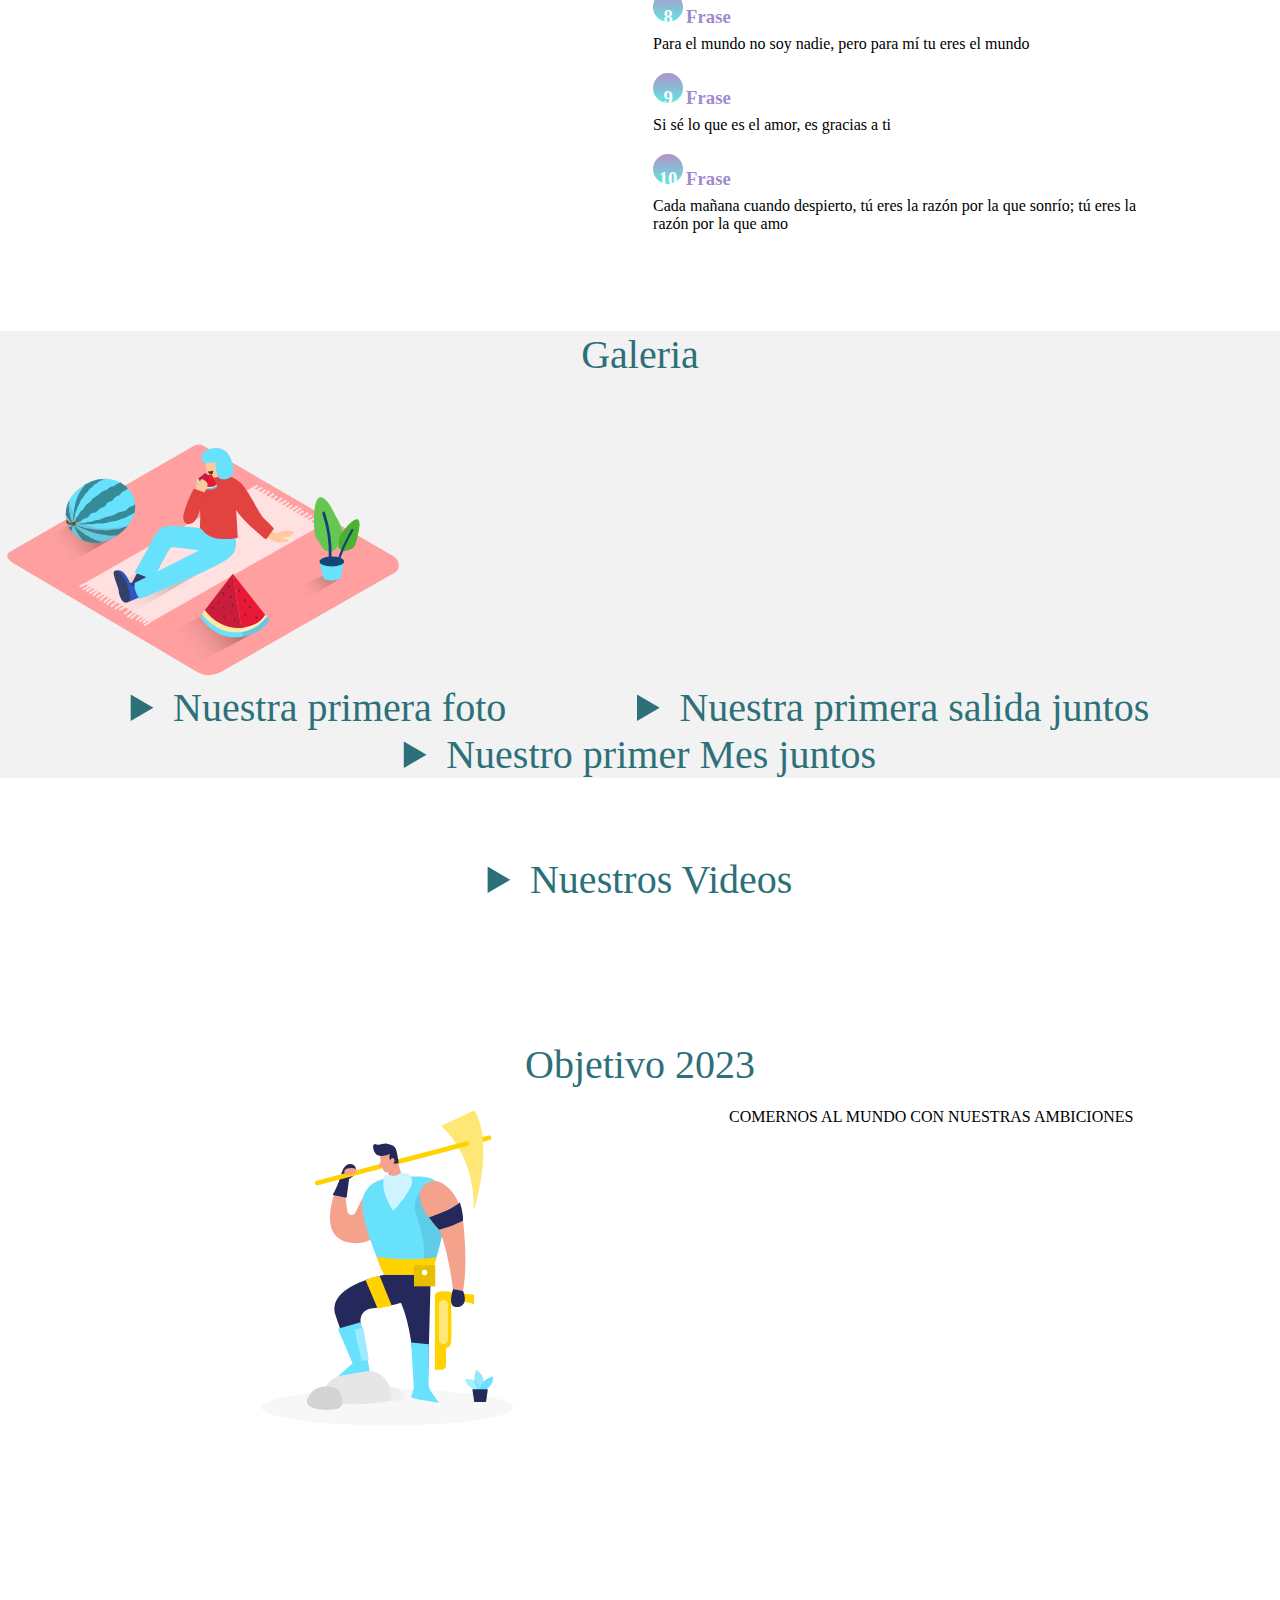
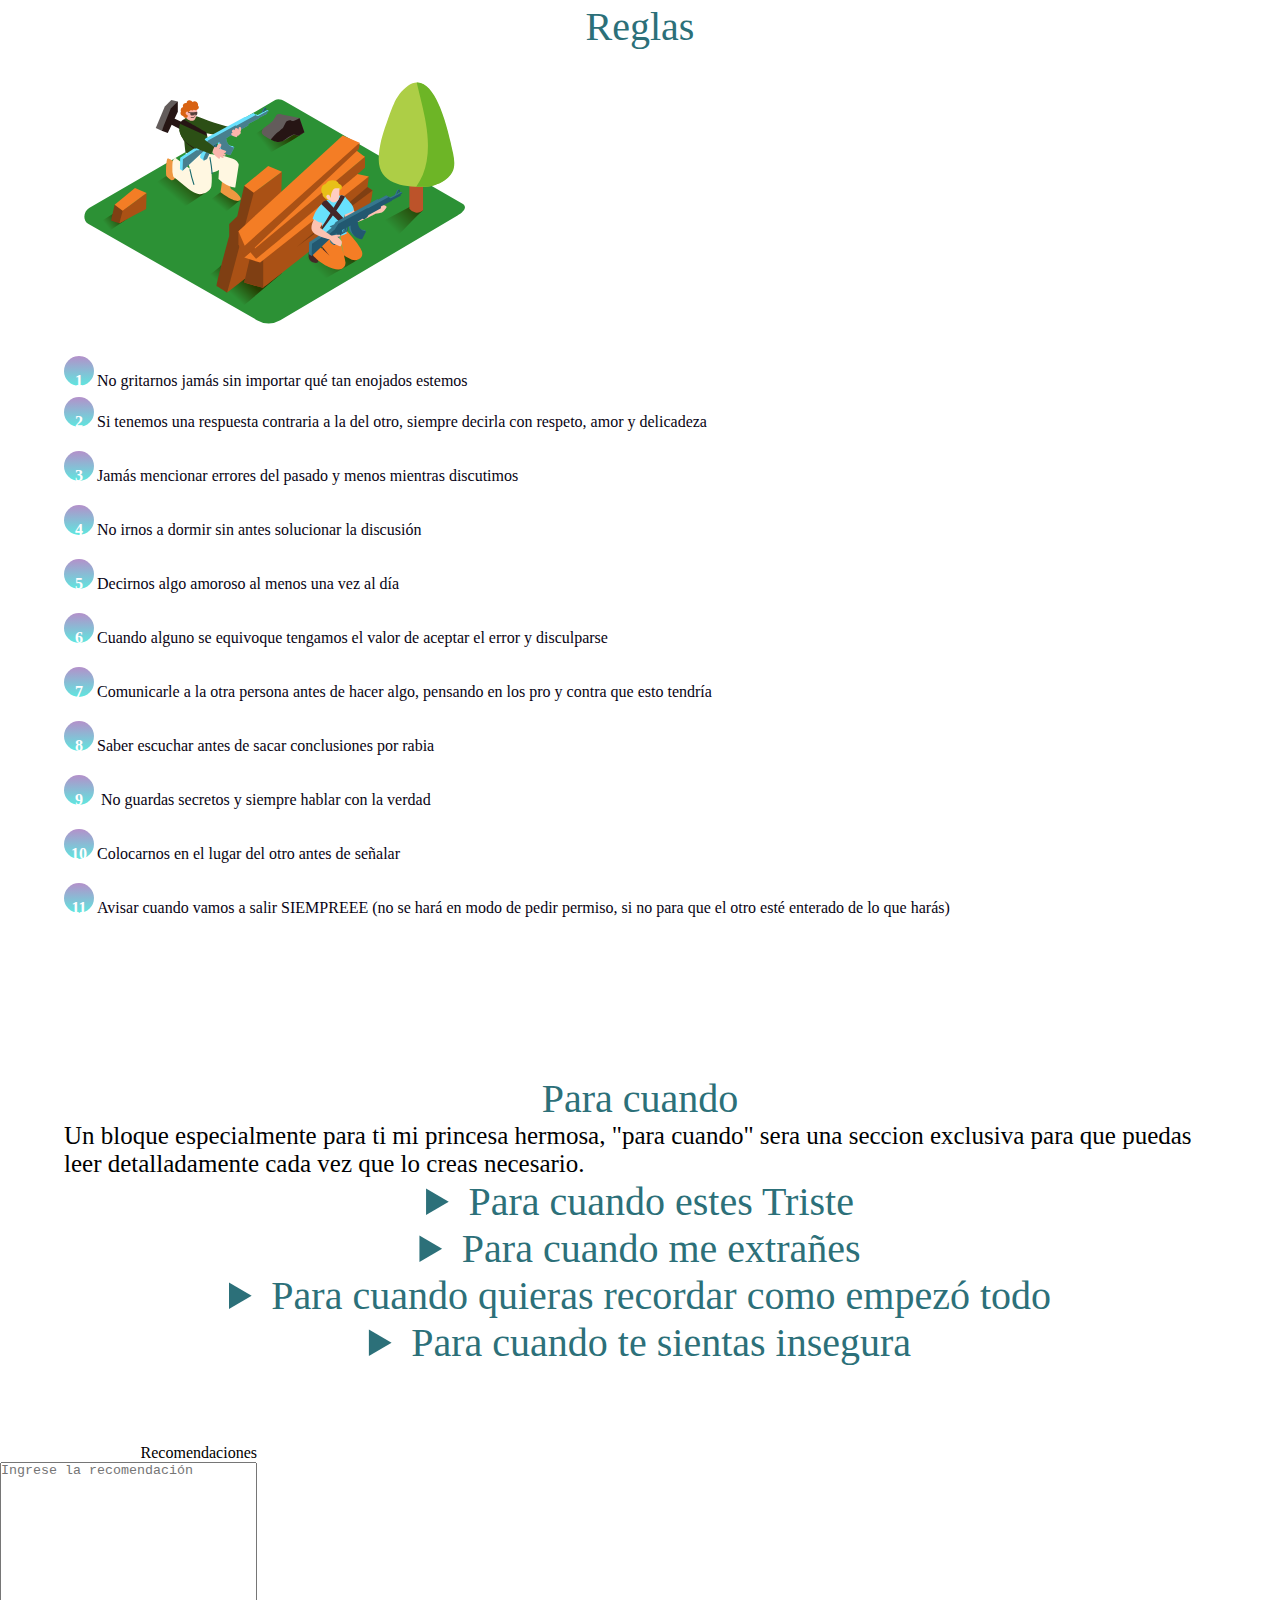
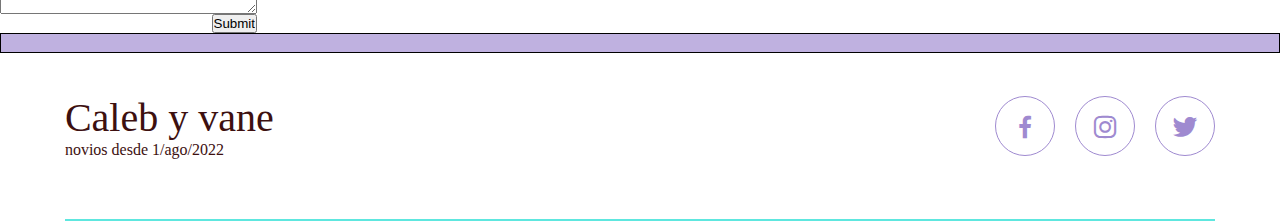
==== commit 0e1b209c: "nuevos cambios" ====
--- a/pagina.html
+++ b/pagina.html
@@ -4,6 +4,9 @@
     <title>Lo Provocado Por El Amor</title>
     <link rel="stylesheet" href="Css/styles.css">
     <link href='https://unpkg.com/boxicons@2.1.4/css/boxicons.min.css' rel='stylesheet'>
+    <script src="js/menu.js"></script>
+    <script src="js/lightbox.js"></script>
+    <script>"interacion.js"</script>
 </head>
 
 <body>
@@ -104,44 +107,42 @@
                 /> 
                 </details>
                 </article>
-                <article class="post">
-                <details>
-                <summary class="subtitulo">Nuestros Videos</summary> 
-                
-                    <video class="video" controls width="420" height="240">
-                    <source src="edit1.mp4" type="video/mp4" />
-                    <source src="edit1.wbm" type="video/webm" />
-                    <source src="edit1.ogv" type="video/ogg" />
-                    </video> 
-                
-                    <br>
-                    <video class="video" controls width="420" height="240">
-                        <source src="/edit2.mp4" type="video/mp4" />
-                        <source src="/edit2.wbm" type="video/webm" />
-                        <source src="/edit2.ogv" type="video/ogg" />
-                    </video class="video" > 
-                    <br>
-                    <video class="video" controls width="420" height="240">
-                        <source src="/edit3.mp4" type="video/mp4" />
-                        <source src="/edit3.wbm" type="video/webm" />
-                        <source src="/edit3.ogv" type="video/ogg" />
-                    </video>
-                
-                    <br>
-                    <video class="video" controls width="420" height="240">
-                        <source src="/edit4.mp4" type="video/mp4" />
-                        <source src="/edit4.wbm" type="video/webm" />
-                        <source src="/edit4.ogv" type="video/ogg" />
-                    </video>
-                </article>   
-                </details>
-
-            </div>
-
-        </div>
-
-    </section>
-<br>
+            </div>
+
+        </div>
+
+    </section>
+<br>
+<section class="contenedor">
+    <div class="videos">
+            <details>
+            <summary class="subtitulo">Nuestros Videos</summary>            
+                <video class="video" controls width="420" height="240">
+                <source src="/videos/edit1.mp4" type="video/mp4" />
+                <source src="/videos/edit1.wbm" type="video/webm" />
+                <source src="/videos/edit1.ogv" type="video/ogg" />
+                </video>         
+                <video class="video" controls width="420" height="240">
+                    <source src="/videos/edit2.mp4" type="video/mp4" />
+                    <source src="/videos/edit2.wbm" type="video/webm" />
+                    <source src="/videos/edit2.ogv" type="video/ogg" />
+                </video class="video" > 
+                <video class="video" controls width="420" height="240">
+                    <source src="/videos/edit3.mp4" type="video/mp4" />
+                    <source src="/videos/edit3.wbm" type="video/webm" />
+                    <source src="/videos/edit3.ogv" type="video/ogg" />
+                </video>
+                <video class="video" controls width="420" height="240">
+                    <source src="/videos/edit4.mp4" type="video/mp4" />
+                    <source src="/videos/edit4.wbm" type="video/webm" />
+                    <source src="/videos/edit4.ogv" type="video/ogg" />
+                </video>
+            </details>
+
+    </div>
+    
+    
+</section>
 <section class="imagen-light">
 <img src="img\cerrar.svg" alt="" class="cerrar">
 <img src="" alt="" class="agregar-imagen">
@@ -217,7 +218,7 @@
             <article>
                 <details>
                     <summary class="subtitulo">Para cuando quieras recordar como empezó todo</summary>
-                    <img src="/img/Imagen de WhatsApp 2023-01-28 a las 19.13.58.jpg" alt="" class="img-fotos">
+                    <img src="/img/img5.jpg" alt="" id="fotos" class="img-fotos">
                     <p class="copy" > Mira, estoy muy agradecido que hayas guardado esta imagen, el inicio de la linda historia que estamos escribiendo, quien iba a pensarque todo iba empezar de esa manera, pero que agradecido me siento de la vida que te haya puesto en mi vida, como olvidar cuando te dejé sinpalabras jaja, y como la niña "simple" se fue convirtiendo en la niña amorosa, que cada dia me hace sentir el hombre mas especial en el mundo, a veces siento que arriegarme fue lo mejor que hice, porque no pensé que la niña linda de que aparecia ahi me iba a responder, pero bueno aqui estamos.</p>
                 </details>
             </article>
@@ -265,9 +266,9 @@
     </div>
     <div class="line"></div>
 </footer>
-<script src="js/menu.js"></script>
-<script src="js/lightbox.js"></script>
-<script></script>
+
+
+
 </body>
 
 </html>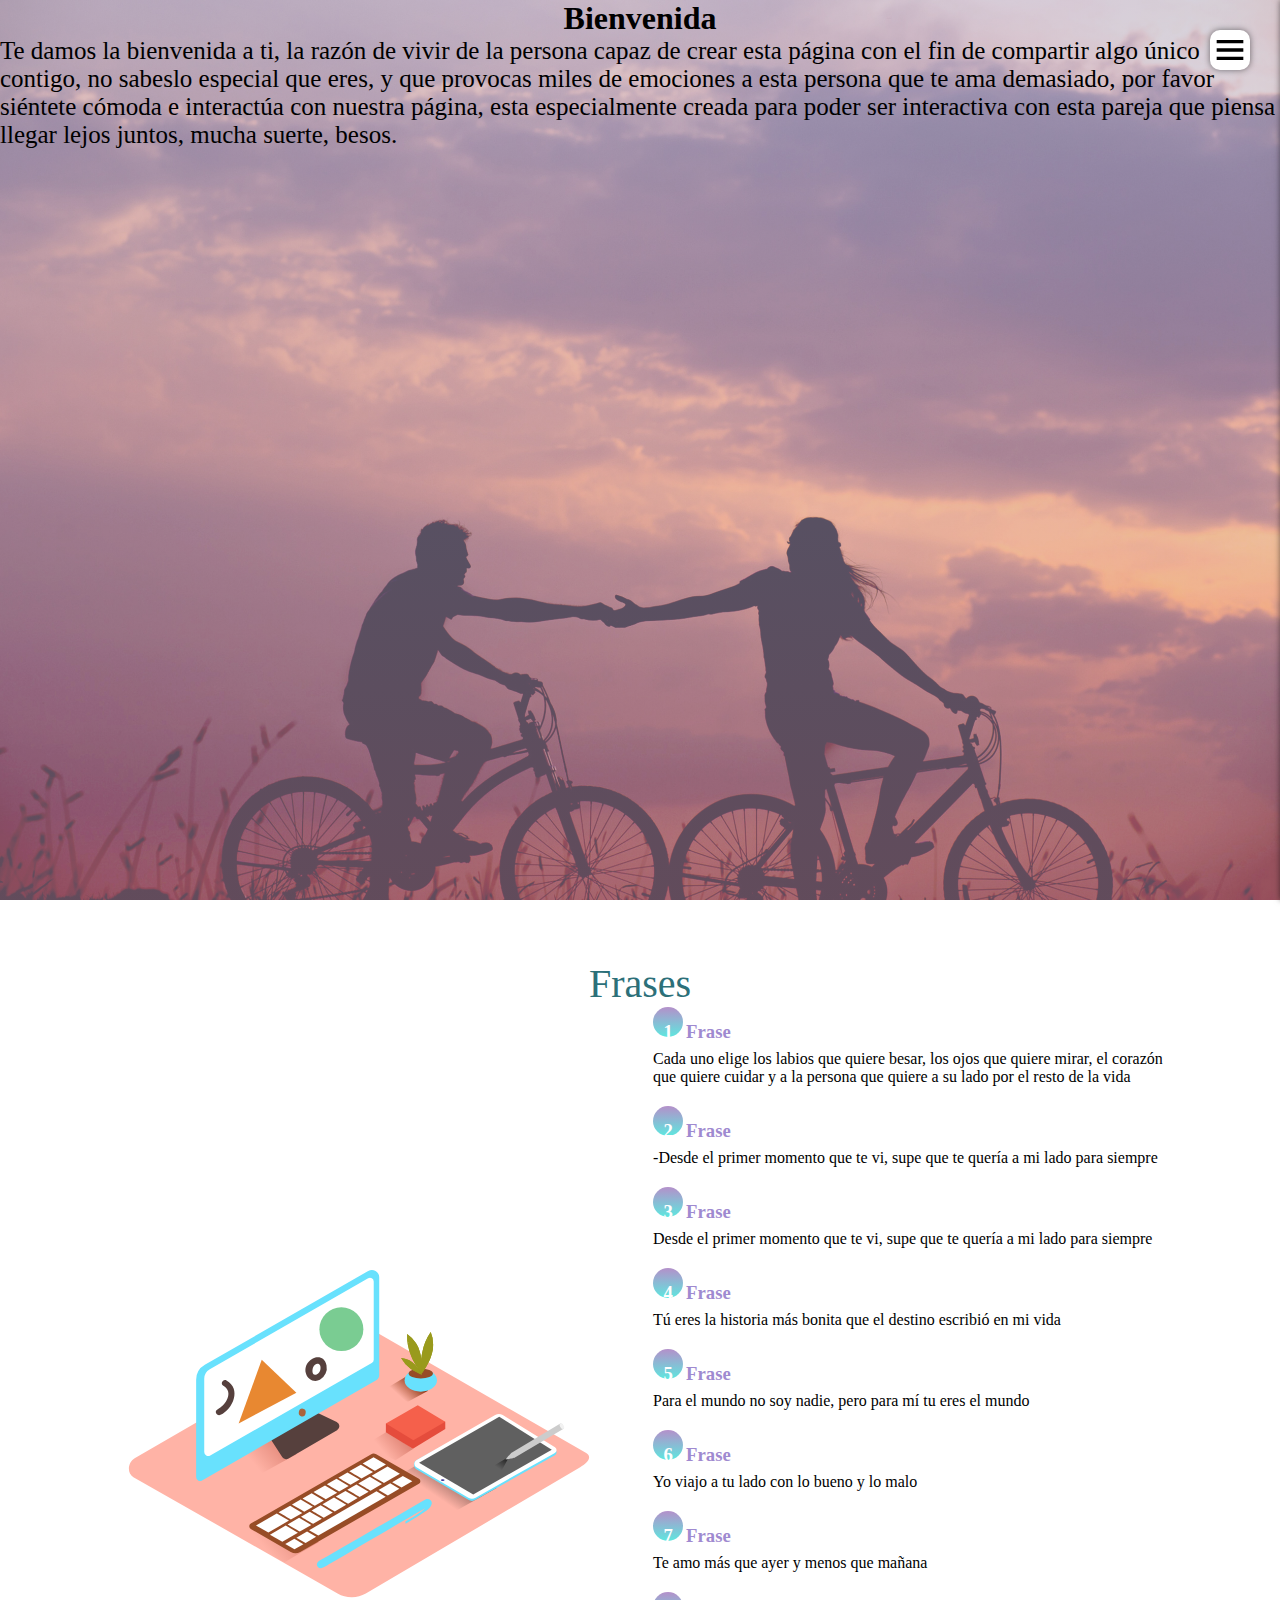
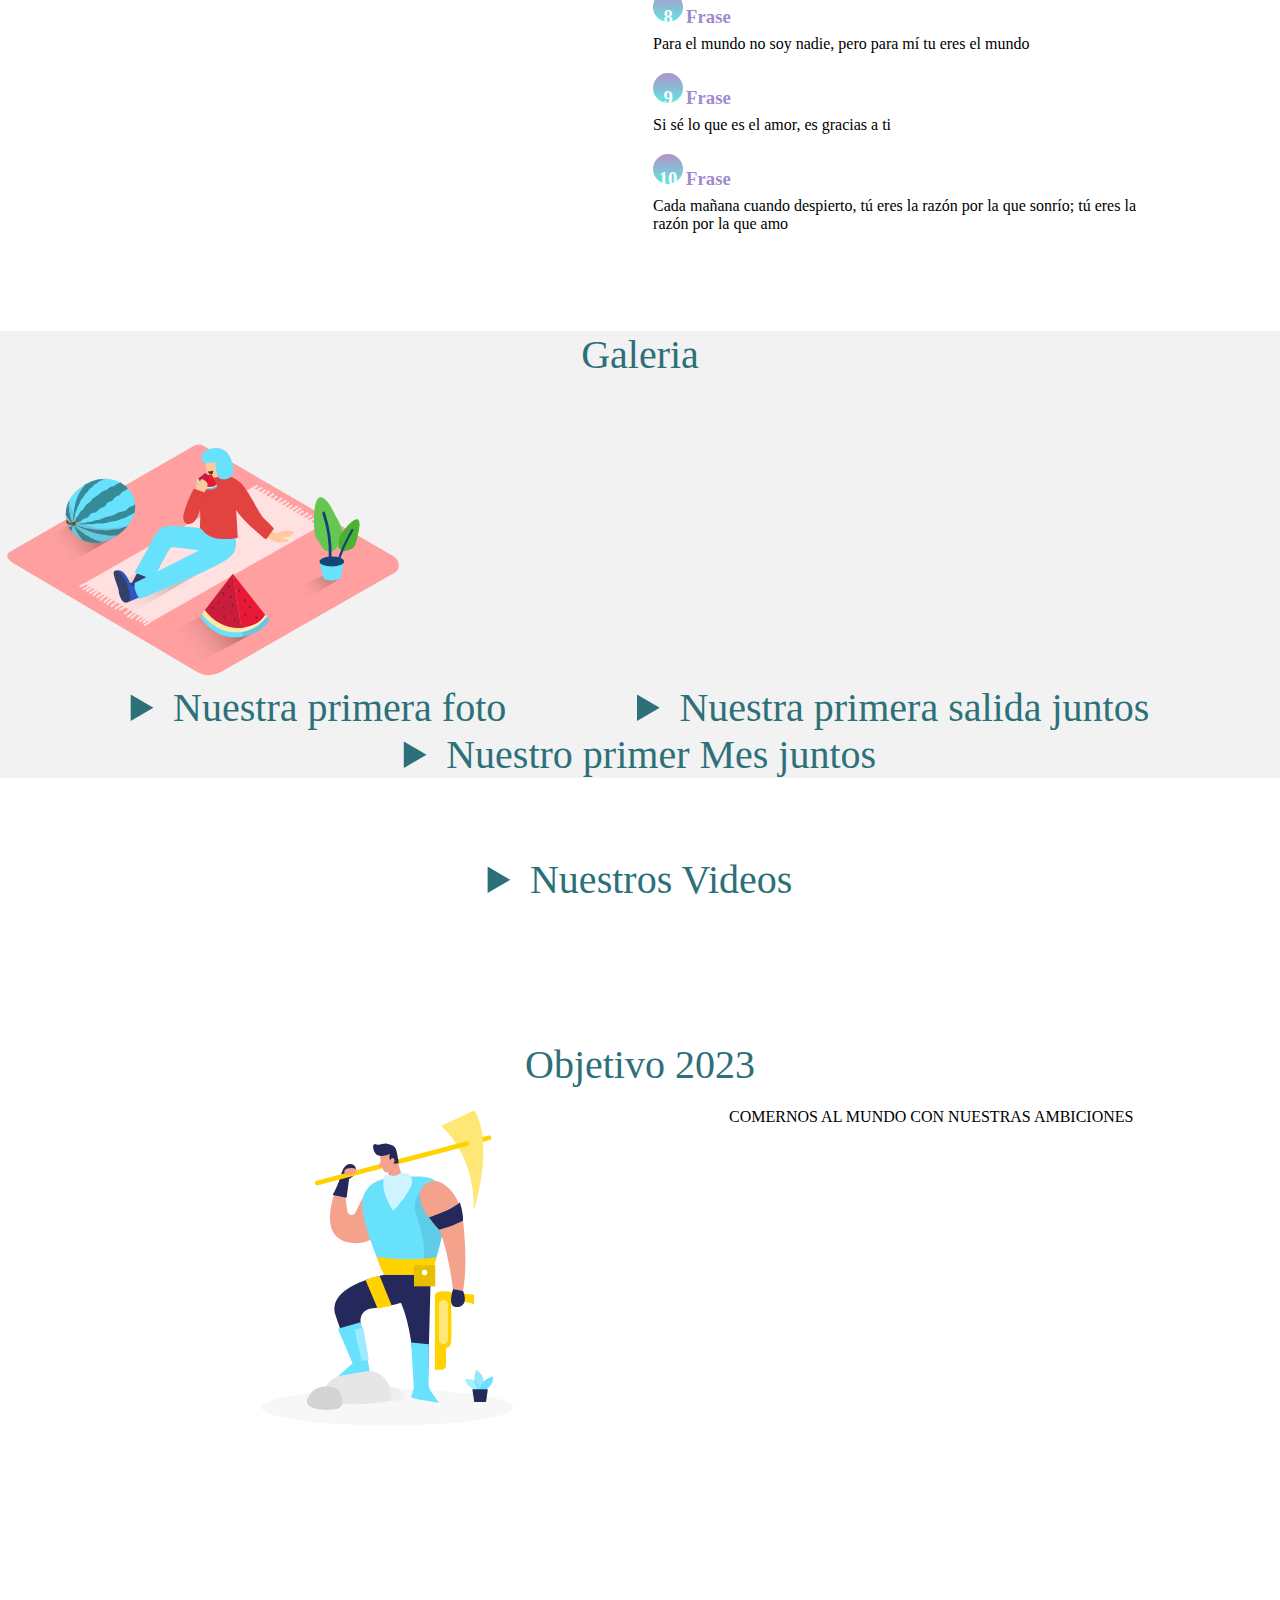
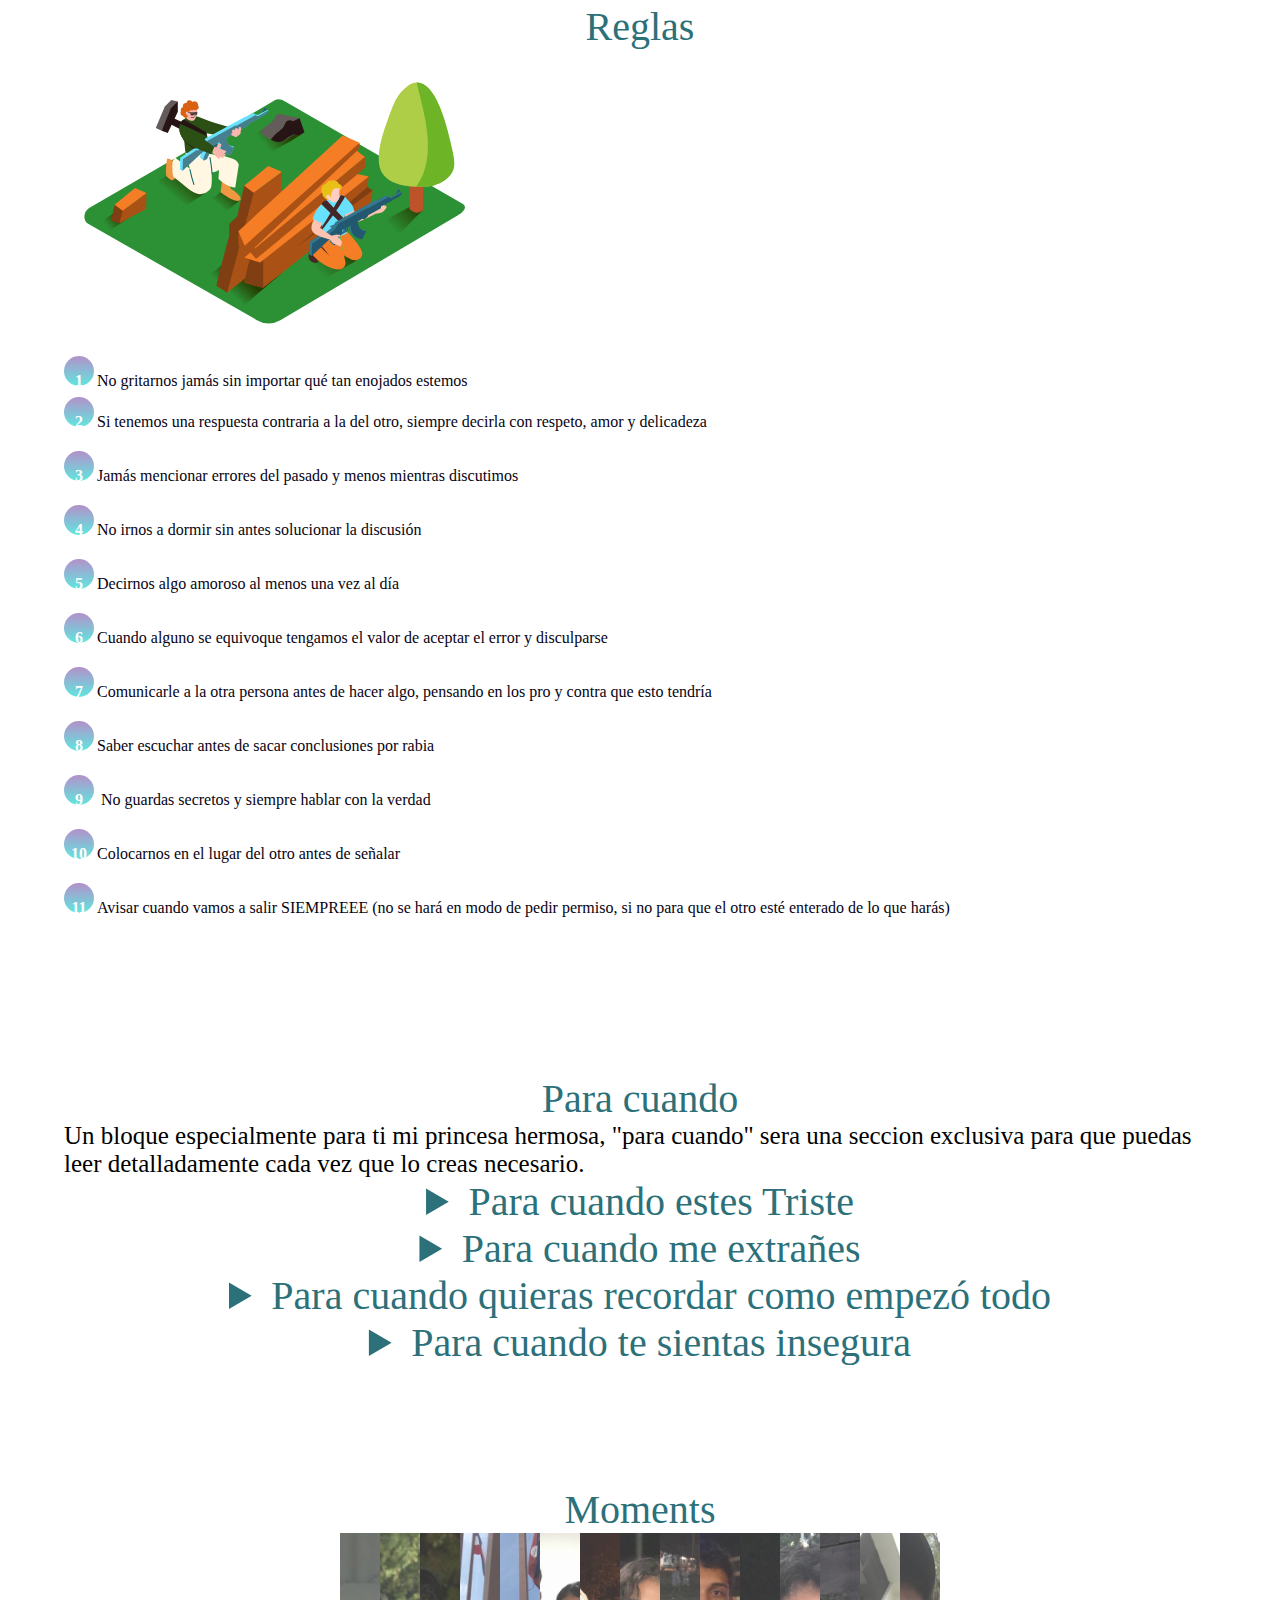
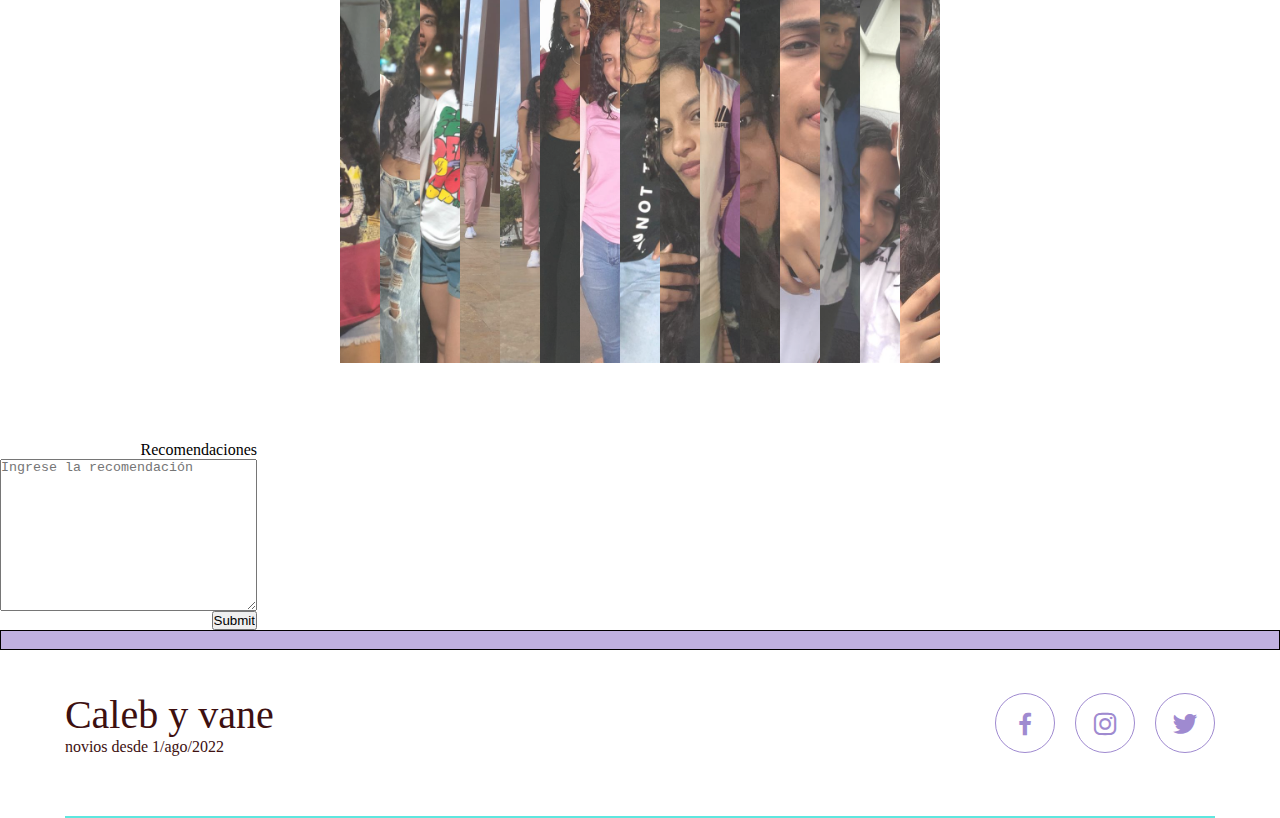
==== commit ede966ee: "nuevo" ====
--- a/pagina.html
+++ b/pagina.html
@@ -4,9 +4,6 @@
     <title>Lo Provocado Por El Amor</title>
     <link rel="stylesheet" href="Css/styles.css">
     <link href='https://unpkg.com/boxicons@2.1.4/css/boxicons.min.css' rel='stylesheet'>
-    <script src="js/menu.js"></script>
-    <script src="js/lightbox.js"></script>
-    <script>"interacion.js"</script>
 </head>
 
 <body>
@@ -20,6 +17,7 @@
     <a href="#objetivos" data-text="objetivos">Objetivos</a>
     <a href="#reglas" data-text="reglas">Reglas</a>     
     <a href="#cuando" data-text="cuando">Para Cuando</a>     
+    <a href="#Momentos" data-text="Momentos">Moments</a>     
 </nav>
 <!-- Introduccion a la pagina-->  
 <div class="contenedor-head" >
@@ -232,6 +230,27 @@
 
         </div>
     </section>
+
+    <section class="contenedor" >
+        <h2 id="Momentos" class="subtitulo">Moments</h2>
+        <div class="Moments">
+            <img src="/img/img7.jpg" alt="">
+            <img src="/img/img8.jpg" alt="">
+            <img src="/img/img9.jpg" alt="">
+            <img src="/img/img10.jpg" alt="">
+            <img src="/img/img11.jpg" alt="">
+            <img src="/img/img6.jpg" alt="">
+            <img src="/img/img12.jpg" alt="">
+            <img src="/img/img13.jpg" alt="">
+            <img src="/img/img14.jpg" alt="">
+            <img src="/img/img15.jpg" alt="">
+            <img src="img/img16.jpg" alt="">
+            <img src="img/img18.jpg" alt="">
+            <img src="img/img17.jpg" alt="">
+            <img src="img/img19.jpg" alt="">
+            <img src="img/img20.jpg" alt="">
+        </div>
+    </section>  
 <br>
     <form action="/formulario" method="post">
         <label for="recomendacion">Recomendaciones</label>
@@ -266,7 +285,8 @@
     </div>
     <div class="line"></div>
 </footer>
-
+<script src="js/menu.js"></script>
+<script src="js/lightbox.js"></script>
 
 
 </body>
--- a/Css/styles.css
+++ b/Css/styles.css
@@ -323,6 +323,9 @@
         width: 80%;
         margin-bottom: 40px;
     }
+    .Moments{
+        justify-content: center;  
+    }
 }
 @media screen and(max-width: 500px) {
     .menu-navegacion{
@@ -347,4 +350,31 @@
     .contact-us{
         width: 90%;
     }
-}
+    .Moments{
+        width: 95%; 
+    }
+}
+.Moments  {
+    display: flex;
+    width: 600px;
+    height: 430px;
+    justify-content: center; 
+}
+.Moments img{
+width: 0px;
+flex-grow: 1;
+object-fit: cover;
+opacity: .8;
+transition: .5s ease;
+}
+
+.Moments img:hover{
+    cursor: crosshair;
+    width: 300px;
+    opacity: 1;
+    filter: contrast(130%);
+}
+.Moments {
+    margin: 0 auto;
+    min-height: 100%;
+}